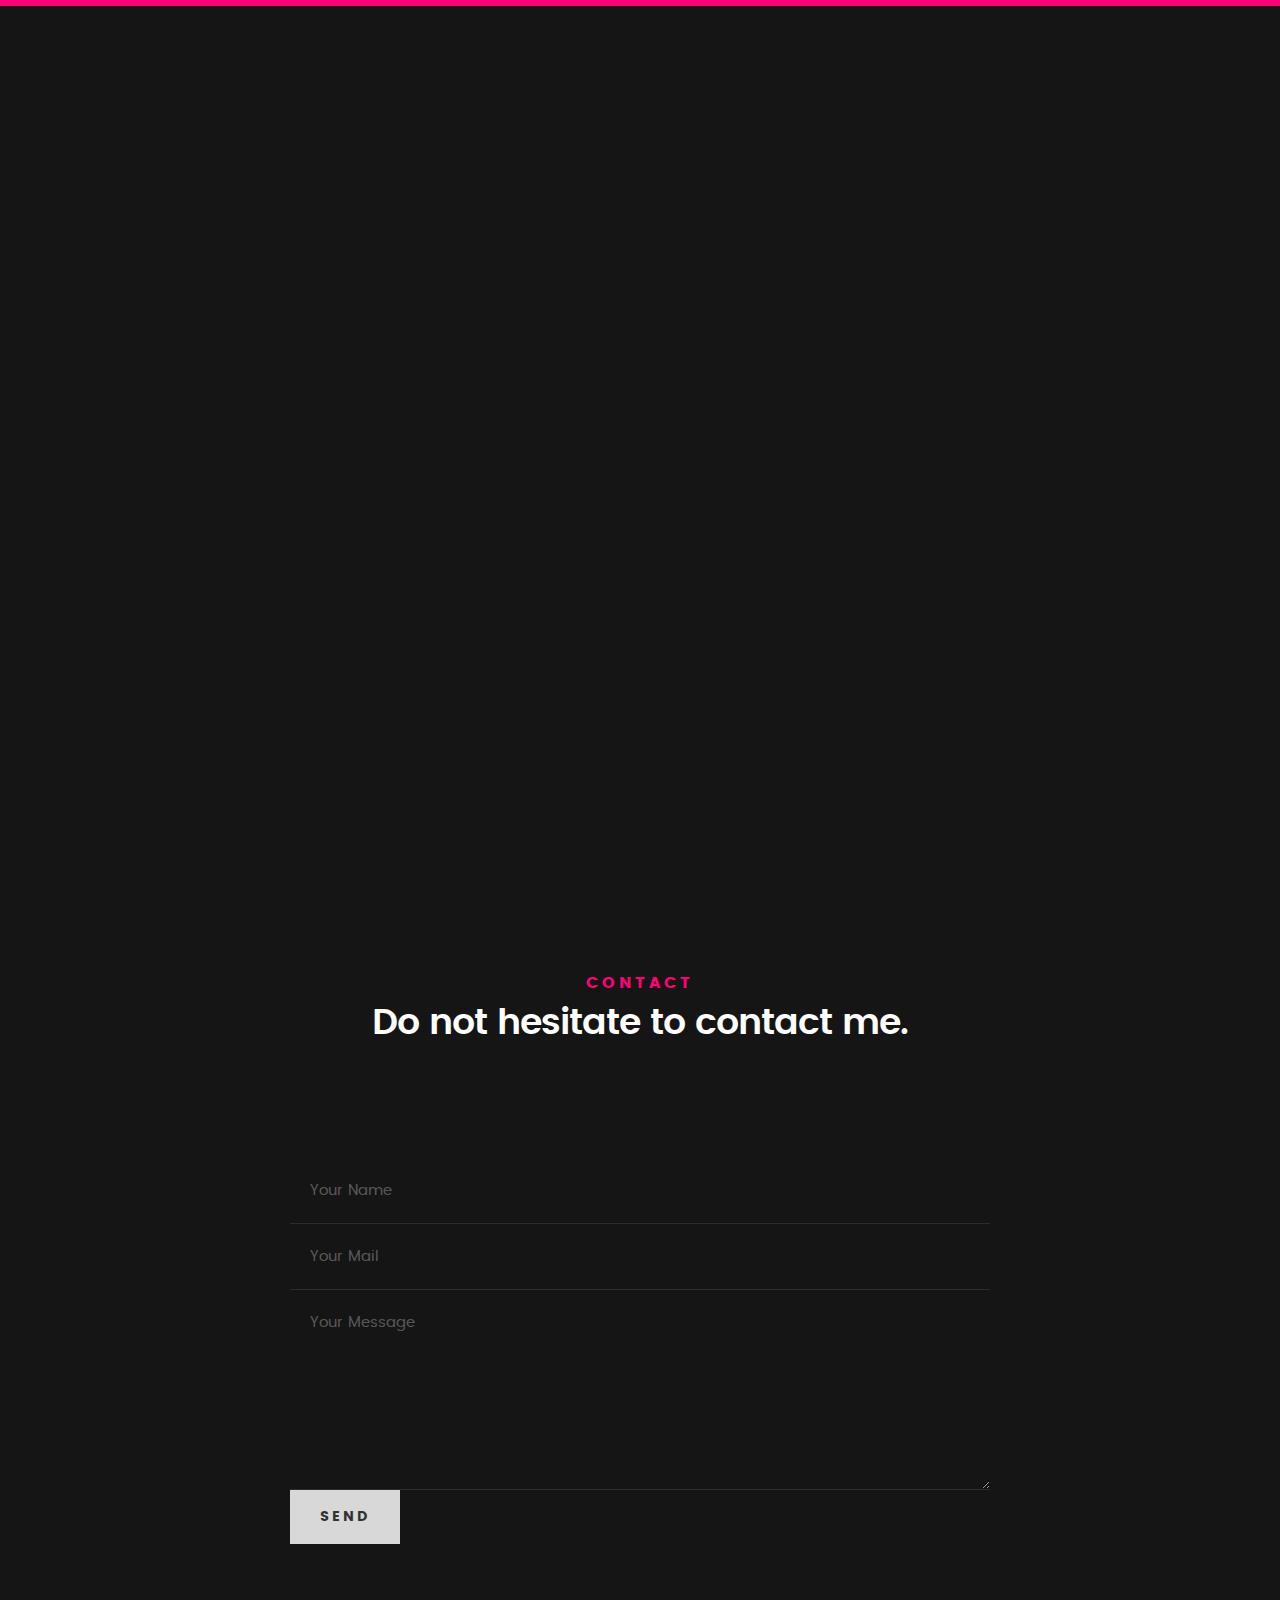
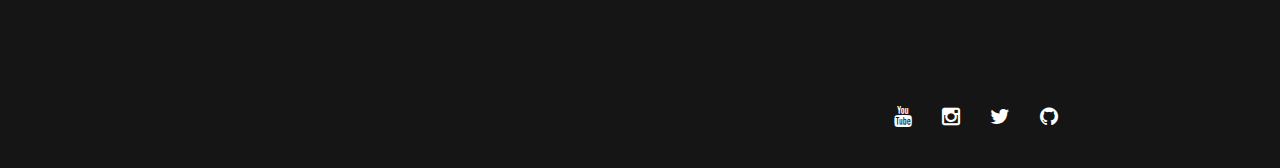
==== code.html @ 68f89b64 "code pade" ====
<!DOCTYPE html>
<!--[if IE 8 ]><html class="no-js oldie ie8" lang="en"> <![endif]-->
<!--[if IE 9 ]><html class="no-js oldie ie9" lang="en"> <![endif]-->
<!--[if (gte IE 9)|!(IE)]><!--><html class="no-js" lang="en"> <!--<![endif]-->
<head>

   <!--- basic page needs
   ================================================== -->
   <meta charset="utf-8">
	<title>Semenov</title>
	<meta name="description" content="">
	<meta name="author" content="">

   <!-- mobile specific metas
   ================================================== -->
	<meta name="viewport" content="width=device-width, initial-scale=1, maximum-scale=1">

 	<!-- CSS
   ================================================== -->
   <link rel="stylesheet" href="css/base.css">
   <link rel="stylesheet" href="css/main.css">
   <link rel="stylesheet" href="css/vendor.css">

   <!-- script
   ================================================== -->
	<script src="js/modernizr.js"></script>
	<script src="js/pace.min.js"></script>

   <!-- favicons
	================================================== -->
	<link rel="icon" type="image/png" href="favicon.png">

</head>

<body id="top">


   <header>
   	<div class="row">

   		<div class="top-bar">
   			<a class="menu-toggle" href="#"><span>Menu</span></a>

	   		<div class="logo">
		         <a href="index.html">Semenov</a>
		      </div>

		   	<nav id="main-nav-wrap">
					<ul class="main-navigation">
						<li><a  href="index.html" title="">Home</a></li>
						<li><a  href="code.html" title="">Code examples</a></li>
					</ul>
				</nav>
   		</div> 

   	</div> 
   </header>  




   <!-- about section
   ================================================== -->
   <section id="about">

   	<div class="row section-intro">
   		<div class="col-twelve">

   			<h5>This is my code examples from github</h5>


   			<div class="intro-info">

               <h3 class="code">
                  <a href="https://github.com/rvsemenov/FlappyBird-my-engine">FlappyBird</a>
               </h3>
               <p class="lead">Simple flappy bird game written with my own engine for ios devices.</p>
   			
               <h2>
               <a href="https://github.com/rvsemenov/bullets_gemo">Bullets demo</a>
               </h2>
               <p class="lead">This is a task to check multithreading and c++ skills.</p>

               <h2>
               <a href="https://github.com/rvsemenov/ArrayDemo">ArrayDemo</a>
               </h2>
               <p class="lead">Array template example.</p>

   			</div>

   		</div>
   	</div> <!-- /section-intro -->


   </section> <!-- /process-->


	<!-- Portfolio Section
   ================================================== -->



	<!-- CTA Section
   ================================================== -->



	<!-- stats Section
   ================================================== -->


   <!-- contact
   ================================================== -->
	<section id="contact">

		<div class="row section-intro">
   		<div class="col-twelve">

   			<h5>Contact</h5>
   			<h1>Do not hesitate to contact me.</h1>



   		</div>
   	</div> <!-- /section-intro -->

   	<div class="row contact-form">

   		<div class="col-twelve">

            <!-- form -->
            <form id="contactform" action="//formspree.io/r.v.semenov@gmail.com" method="POST">

      <input type="text" name="name" placeholder="Your Name">
      <input type="email" name="_replyto" placeholder="Your Mail">
      <textarea name="message" placeholder="Your Message"></textarea>
      <input type="submit" value="Send">
  </form>
 						    <!-- Form End -->

            <!-- contact-warning -->
            <div id="message-warning">
            </div>
            <!-- contact-success -->
      		<div id="message-success">
               <i class="fa fa-check"></i>Your message was sent, thank you!<br>
      		</div>

         </div> <!-- /col-twelve -->

   	</div> <!-- /contact-form -->

   	<div class="row contact-info">




   	</div> <!-- /contact-info -->

	</section> <!-- /contact -->


   <!-- footer
   ================================================== -->

   <footer>
     	<div class="row">
        <div class="col-six tab-full pull-right social">

             			<ul class="footer-social">
        			      
                          
                     <li><a target="_blank"href="https://www.youtube.com/channel/UCQj_zXf1y1R-1qxC_NLIQlQ"><i class="fa fa-youtube"></i></a></li>
                     <li><a target="_blank"href="https://www.instagram.com/__voxel__"><i class="fa fa-instagram"></i></a></li>
        			      <li><a target="_blank"href="https://twitter.com/praporomsk"><i class="fa fa-twitter"></i></a></li>
        			      <li><a target="_blank"href="https://github.com/rvsemenov"><i class="fa fa-github" aria-hidden="true"></i>
</a></li>
        			   </ul>

        	      </div>

	      	<div id="go-top">
		         <a class="smoothscroll" title="Back to Top" href="#top"><i class="fa fa-long-arrow-up"></i></a>
		      </div>

      	</div> <!-- /row -->
   </footer>

   <div id="preloader">
    	<div id="loader"></div>
   </div>

   <!-- Java Script
   ================================================== -->
   <script src="js/jquery-2.1.3.min.js"></script>
   <script src="js/plugins.js"></script>
   <script src="js/main.js"></script>

</body>

</html>
---- css/base.css ----
/**
 * ===================================================================
 *
 *  Kards v1.0 Base Stylesheet
 *  url: styleshout.com
 *  03-01-2016
 *  ------------------------------------------------------------------
 *  TOC:
 *  01. reset
 *  02. basic/base setup styles
 *  03. grid
 *  04. MISC
 *
 * ===================================================================
 */

/**
 * ===================================================================
 * 01. reset - normalize.css v3.0.2 | MIT License | git.io/normalize
 *
 * -------------------------------------------------------------------
 */
html {
	font-family: sans-serif;
	-ms-text-size-adjust: 100%;
	-webkit-text-size-adjust: 100%;
}

body {
	margin: 0;
}

article,
aside,
details,
figcaption,
figure,
footer,
header,
hgroup,
main,
menu,
nav,
section,
summary {
	display: block;
}

audio,
canvas,
progress,
video {
	display: inline-block;
	vertical-align: baseline;
}

audio:not([controls]) {
	display: none;
	height: 0;
}

[hidden],
template {
	display: none;
}

a {
	background: transparent;
}

a:active,
a:hover {
	outline: 0;
}

abbr[title] {
	border-bottom: 1px dotted;
}

b,
strong {
	font-weight: bold;
}

dfn {
	font-style: italic;
}

h1 {
	font-size: 2em;
	margin: 0.67em 0;
}

mark {
	background: #ff0;
	color: #000;
}

small {
	font-size: 80%;
}

sub,
sup {
	font-size: 75%;
	line-height: 0;
	position: relative;
	vertical-align: baseline;
}

sup {
	top: -0.5em;
}

sub {
	bottom: -0.25em;
}

img {
	border: 0;
}

svg:not(:root) {
	overflow: hidden;
}

figure {
	margin: 1em 40px;
}

hr {
	-moz-box-sizing: content-box;
	box-sizing: content-box;
	height: 0;
}

pre {
	overflow: auto;
}

code,
kbd,
pre,
samp {
	font-family: monospace, monospace;
	font-size: 1em;
}

button,
input,
optgroup,
select,
textarea {
	color: inherit;
	font: inherit;
	margin: 0;
}

button {
	overflow: visible;
}

button,
select {
	text-transform: none;
}

button,
html input[type="button"],
input[type="reset"],
input[type="submit"] {
	-webkit-appearance: button;
	cursor: pointer;
}

button[disabled],
html input[disabled] {
	cursor: default;
}

button::-moz-focus-inner,
input::-moz-focus-inner {
	border: 0;
	padding: 0;
}

input {
	line-height: normal;
}

input[type="checkbox"],
input[type="radio"] {
	box-sizing: border-box;
	padding: 0;
}

input[type="number"]::-webkit-inner-spin-button,
input[type="number"]::-webkit-outer-spin-button {
	height: auto;
}

input[type="search"] {
	-webkit-appearance: textfield;
	-moz-box-sizing: content-box;
	-webkit-box-sizing: content-box;
	box-sizing: content-box;
}

input[type="search"]::-webkit-search-cancel-button,
input[type="search"]::-webkit-search-decoration {
	-webkit-appearance: none;
}

fieldset {
	border: 1px solid #c0c0c0;
	margin: 0 2px;
	padding: 0.35em 0.625em 0.75em;
}

legend {
	border: 0;
	padding: 0;
}

textarea {
	overflow: auto;
}

optgroup {
	font-weight: bold;
}

table {
	border-collapse: collapse;
	border-spacing: 0;
}

td,
th {
	padding: 0;
}

/**
 * ===================================================================
 * 02. basic/base setup styles - (_basic.scss)
 *
 * -------------------------------------------------------------------
 */
html {
	font-size: 62.5%;
	box-sizing: border-box;
}

*,
*::before,
*::after {
	box-sizing: inherit;
}

body {
	font-weight: normal;
	line-height: 1;
	text-rendering: optimizeLegibility;
	word-wrap: break-word;
	-webkit-overflow-scrolling: touch;
	-webkit-text-size-adjust: none;
}

body,
input,
button {
	-moz-osx-font-smoothing: grayscale;
	-webkit-font-smoothing: antialiased;
}

/**
 * Media - (_basic.scss)
 * -------------------------------------------------------------------
 */
img,
video {
	max-width: 100%;
	height: auto;
}

/**
 * Typography resets - (_basic.scss)
 * -------------------------------------------------------------------
 */
div,
dl,
dt,
dd,
ul,
ol,
li,
h1,
h2,
h3,
h4,
h5,
h6,
pre,
form,
p,
blockquote,
th,
td {
	margin: 0;
	padding: 0;
}

h1,
h2,
h3,
h4,
h5,
h6 {
	-webkit-font-variant-ligatures: common-ligatures;
	-moz-font-variant-ligatures: common-ligatures;
	font-variant-ligatures: common-ligatures;
	text-rendering: optimizeLegibility;
}

em,
i {
	font-style: italic;
	line-height: inherit;
}

strong,
b {
	font-weight: bold;
	line-height: inherit;
}

small {
	font-size: 60%;
	line-height: inherit;
}

ol,
ul {
	list-style: none;
}

li {
	display: block;
}

/**
 * links - (_basic.scss)
 * -------------------------------------------------------------------
 */
a {
	text-decoration: none;
	line-height: inherit;
}

a img {
	border: none;
}

/**
 * inputs - (_basic.scss)
 * -------------------------------------------------------------------
 */
fieldset {
	margin: 0;
	padding: 0;
}

input[type="email"],
input[type="number"],
input[type="search"],
input[type="text"],
input[type="tel"],
input[type="url"],
input[type="password"],
textarea {
	-webkit-appearance: none;
	-moz-appearance: none;
	-ms-appearance: none;
	-o-appearance: none;
	appearance: none;
}

/**
 * ===================================================================
 * 03. grid - (_grid.scss)
 *
 * -------------------------------------------------------------------
 */
.row {
	width: 94%;
	max-width: 1140px;
	margin: 0 auto;
}

.row:before,
.row:after {
	content: "";
	display: table;
}

.row:after {
	clear: both;
}

.row .row {
	width: auto;
	max-width: none;
	margin-left: -20px;
	margin-right: -20px;
}

[class*="col-"],
.bgrid {
	float: left;
}

[class*="col-"] + [class*="col-"].end {
	float: right;
}

[class*="col-"] {
	padding: 0 20px;
}

.col-one {
	width: 8.33333%;
}

.col-two,
.col-1-6 {
	width: 16.66667%;
}

.col-three,
.col-1-4 {
	width: 25%;
}

.col-four,
.col-1-3 {
	width: 33.33333%;
}

.col-five {
	width: 41.66667%;
}

.col-six,
.col-1-2 {
	width: 50%;
}

.col-seven {
	width: 58.33333%;
}

.col-eight,
.col-2-3 {
	width: 66.66667%;
}

.col-nine,
.col-3-4 {
	width: 75%;
}

.col-ten,
.col-5-6 {
	width: 83.33333%;
}

.col-eleven {
	width: 91.66667%;
}

.col-twelve,
.col-full {
	width: 100%;
        margin-top: 64px;
}


/**
 * small screens - (_grid.scss)
 * ---------------------------------------------------------------
 */
@media screen and (max-width:1024px) {
	.row .row {
		margin-left: -18px;
		margin-right: -18px;
	}

	[class*="col-"] {
		padding: 0 18px;
	}

}

/**
 * tablets - (_grid.scss)
 * ---------------------------------------------------------------
 */
@media screen and (max-width:768px) {
	.row {
		width: auto;
		padding-left: 30px;
		padding-right: 30px;
	}

	.row .row {
		padding-left: 0;
		padding-right: 0;
		margin-left: -15px;
		margin-right: -15px;
	}

	[class*="col-"] {
		padding: 0 15px;
	}

	.tab-1-4 {
		width: 25%;
	}

	.tab-1-3 {
		width: 33.33333%;
	}

	.tab-1-2 {
		width: 50%;
	}

	.tab-2-3 {
		width: 66.66667%;
	}

	.tab-3-4 {
		width: 75%;
	}

	.tab-full {
		width: 100%;
	}

}

/**
 * large mobile devices - (_grid.scss)
 * ---------------------------------------------------------------
 */
@media screen and (max-width:600px) {
	.row {
		padding-left: 25px;
		padding-right: 25px;
	}

	.row .row {
		margin-left: -10px;
		margin-right: -10px;
	}

	[class*="col-"] {
		padding: 0 10px;
	}

	.mob-1-4 {
		width: 25%;
	}

	.mob-1-2 {
		width: 50%;
	}

	.mob-3-4 {
		width: 75%;
	}

	.mob-full {
		width: 100%;
	}

}

/**
 * small mobile devices - (_grid.scss)
 * ---------------------------------------------------------------
 */
@media screen and (max-width:400px) {
	.row .row {
		padding-left: 0;
		padding-right: 0;
		margin-left: 0;
		margin-right: 0;
	}

	[class*="col-"] {
		width: 100% !important;
		float: none !important;
		clear: both !important;
		margin-left: 0;
		margin-right: 0;
		padding: 0;
	}

	[class*="col-"] + [class*="col-"].end {
		float: none;
	}

}

/**
 * ===================================================================
 * block grids - (_grid.scss)
 *
 * -------------------------------------------------------------------
 */
[class*="block-"]:before,
[class*="block-"]:after {
	content: "";
	display: table;
}

[class*="block-"]:after {
	clear: both;
}

.block-1-6 .bgrid {
	width: 16.66667%;
}

.block-1-4 .bgrid {
	width: 25%;
}

.block-1-3 .bgrid {
	width: 33.33333%;
}

.block-1-2 .bgrid {
	width: 50%;
}

/**
 * Clearing for block grid columns. Allow columns with
 * different heights to align properly.
 */
.block-1-6 .bgrid:nth-child(6n+1),
.block-1-4 .bgrid:nth-child(4n+1),
.block-1-3 .bgrid:nth-child(3n+1),
.block-1-2 .bgrid:nth-child(2n+1) {
	clear: both;
}

/**
 * small screens - (_grid.scss)
 * ---------------------------------------------------------------
 */
@media screen and (max-width:1024px) {
	.block-s-1-6 .bgrid {
		width: 16.66667%;
	}

	.block-s-1-4 .bgrid {
		width: 25%;
	}

	.block-s-1-3 .bgrid {
		width: 33.33333%;
	}

	.block-s-1-2 .bgrid {
		width: 50%;
	}

	.block-s-full .bgrid {
		width: 100%;
		clear: both;
	}

	[class*="block-s-"] .bgrid:nth-child(n) {
		clear: none;
	}

	.block-s-1-6 .bgrid:nth-child(6n+1),
	.block-s-1-4 .bgrid:nth-child(4n+1),
	.block-s-1-3 .bgrid:nth-child(3n+1),
	.block-s-1-2 .bgrid:nth-child(2n+1) {
		clear: both;
	}

}

/**
 * tablets - (_grid.scss)
 * ---------------------------------------------------------------
 */
@media screen and (max-width:768px) {
	.block-tab-1-6 .bgrid {
		width: 16.66667%;
	}

	.block-tab-1-4 .bgrid {
		width: 25%;
	}

	.block-tab-1-3 .bgrid {
		width: 33.33333%;
	}

	.block-tab-1-2 .bgrid {
		width: 50%;
	}

	.block-tab-full .bgrid {
		width: 100%;
		clear: both;
	}

	[class*="block-tab-"] .bgrid:nth-child(n) {
		clear: none;
	}

	.block-tab-1-6 .bgrid:nth-child(6n+1),
	.block-tab-1-4 .bgrid:nth-child(4n+1),
	.block-tab-1-3 .bgrid:nth-child(3n+1),
	.block-tab-1-2 .bgrid:nth-child(2n+1) {
		clear: both;
	}

}

/**
 * large mobile devices - (_grid.scss)
 * ---------------------------------------------------------------
 */
@media screen and (max-width:600px) {
	.block-mob-1-6 .bgrid {
		width: 16.66667%;
	}

	.block-mob-1-4 .bgrid {
		width: 25%;
	}

	.block-mob-1-3 .bgrid {
		width: 33.33333%;
	}

	.block-mob-1-2 .bgrid {
		width: 50%;
	}

	.block-mob-full .bgrid {
		width: 100%;
		clear: both;
	}

	[class*="block-mob-"] .bgrid:nth-child(n) {
		clear: none;
	}

	.block-mob-1-6 .bgrid:nth-child(6n+1),
	.block-mob-1-4 .bgrid:nth-child(4n+1),
	.block-mob-1-3 .bgrid:nth-child(3n+1),
	.block-mob-1-2 .bgrid:nth-child(2n+1) {
		clear: both;
	}

}

/**
 * stack on small mobile devices - (_grid.scss)
 * ---------------------------------------------------------------
 */
@media screen and (max-width:400px) {
	.stack .bgrid {
		width: 100% !important;
		float: none !important;
		clear: both !important;
		margin-left: 0;
		margin-right: 0;
	}

}

/**
 * ===================================================================
 * 04. MISC  - (_grid.scss)
 *
 * -------------------------------------------------------------------
 */

/**
 * Clearing - (http://nicolasgallagher.com/micro-clearfix-hack/
 */
.group:before,
.group:after {
	content: "";
	display: table;
}

.group:after {
	clear: both;
}

/**
 * Misc Helper Styles
 */
.hide {
	display: none;
}

.invisible {
	visibility: hidden;
}

.antialiased {
	-webkit-font-smoothing: antialiased;
	-moz-osx-font-smoothing: grayscale;
}

.remove-bottom {
	margin-bottom: 0;
}

.half-bottom {
	margin-bottom: 1.5rem !important;
}

.add-bottom {
	margin-bottom: 3rem !important;
}

.no-border {
	border: none;
}

.full-width {
	width: 100%;
}

.text-center {
	text-align: center;
}

.text-left {
	text-align: left;
}

.text-right {
	text-align: right;
}

.pull-left {
	float: left;
}

.pull-right {
	float: right;
}

.align-center {
	margin-left: auto;
	margin-right: auto;
	text-align: center;
}

/*# sourceMappingURL=base.css.map */
---- css/main.css ----
/**
 * ===================================================================
 *
 *  Kards v1.0 Main Stylesheet
 *  url: styleshout.com
 *  03-01-2016
 *  ------------------------------------------------------------------
 *  TOC:
 *  01. webfonts and iconfonts
 *  02. base style overrides
 *  03. typography & general theme styles
 *  04. preloader
 *  05. forms
 *  06. buttons
 *  07. other components
 *  08. common styles
 *  09. header styles
 *  10. intro
 *  11. about
 *  12. resume
 *  13. portfolio
 *  14. call-to-action section
 *  15. services
 *  16. stats
 *  17. contact
 *  18. footer
 *
 * ===================================================================
 */


/**
 * ===================================================================
 * 01. webfonts and iconfonts - (_document-setup.scss)
 *
 * -------------------------------------------------------------------
 */
@import url("fonts.css");
@import url("font-awesome/css/font-awesome.min.css");
@import url("micons/micons.css");


/**
 * ===================================================================
 * 02. base style overrides - (_document-setup.scss)
 *
 * -------------------------------------------------------------------
 */
html {
	font-size: 10px;
}

@media only screen and (max-width:1024px) {
	html {
		font-size: 9.411764705882353px;
	}
}
@media only screen and (max-width:768px) {
	html {
		font-size: 10px;
	}
}
@media only screen and (max-width:400px) {
	html {
		font-size: 9.411764705882353px;
	}
}

html, body {
	height: 100%;
}
body {
	background: #151515;
	font-family: "lora-regular", serif;
	font-size: 1.7rem;
	line-height: 3rem;
	color: #6e6e6e;
}

/**
 * links - (_document-setup.scss)
 * -------------------------------------------------------------------
 */
a, a:visited {
	color: #000000;
	-moz-transition: all 0.3s ease-in-out;
	-o-transition: all 0.3s ease-in-out;
	-webkit-transition: all 0.3s ease-in-out;
	-ms-transition: all 0.3s ease-in-out;
	transition: all 0.3s ease-in-out;
}
a:hover, a:focus, a:active {
	color: #FF0077;
	outline: 0;
}

/**
 * ===================================================================
 * 03. typography & general theme styles - (_document-setup.scss)
 *
 * -------------------------------------------------------------------
 */
h1, h2, h3, h4, h5, h6, .h01, .h02, .h03, .h04, .h05, .h06 {
	font-family: "poppins-semibold", sans-serif;
	color: #313131;
	font-style: normal;
	text-rendering: optimizeLegibility;
	margin-bottom: 2.1rem;
}
h3, .h03, h4, .h04 {
	margin-bottom: 1.8rem;
}
h5, .h05, h6, .h06 {
	font-family: "poppins-bold";
	margin-bottom: 1.2rem;
}
h1, .h01 {
	font-size: 3.1rem;
	line-height: 1.355;
	letter-spacing: -.1rem;
}
@media only screen and (max-width:600px) {
	h1, .h01 {
		font-size: 2.6rem;
		letter-spacing: -.07rem;
	}
}
h2, .h02 {
	font-size: 2.4rem;
	line-height: 1.25;
}
h3, .h03 {
	font-size: 2rem;
	line-height: 1.5;
}
h4, .h04 {
	font-size: 1.7rem;
	line-height: 1.765;
}
h5, .h05 {
	font-size: 1.4rem;
	line-height: 1.714;
	text-transform: uppercase;
	letter-spacing: .15rem;
}
h6, .h06 {
	font-size: 1.3rem;
	line-height: 1.846;
	text-transform: uppercase;
	letter-spacing: .15rem;
}
p img {
	margin: 0;
}
p.lead {
	font-family: "lora-regular", serif;
	font-size: 2rem;
	line-height: 1.8;
	color: #888888;
}
@media only screen and (max-width:768px) {
	p.lead {
		font-size: 1.7rem;
	}
}
em, i, strong, b {
	font-size: 1.7rem;
	line-height: 3rem;
	font-style: normal;
	font-weight: normal;
}
em, i {
	font-family: "lora-italic", serif;
}
strong, b {
	font-family: "lora-bold", serif;
}
small {
	font-size: 1.2rem;
	line-height: inherit;
}
blockquote {
	margin: 3rem 0;
	padding-left: 4rem;
	position: relative;
}
blockquote:before {
	content: "\201C";
	font-size: 8rem;
	line-height: 0px;
	margin: 0;
	color: #313131;
	font-family: arial, sans-serif;
	position: absolute;
	top: 3rem;
	left: 0;
}
blockquote p {
	font-family: georgia, serif;
	font-style: italic;
	padding: 0;
	font-size: 1.9rem;
	line-height: 1.737;
}
blockquote cite {
	display: block;
	font-size: 1.3rem;
	font-style: normal;
	line-height: 1.616;
}
blockquote cite:before {
	content: "\2014 \0020";
}
blockquote cite a, blockquote cite a:visited {
	color: #888888;
	border: none;
}
abbr {
	font-family: "poppins-bold", serif;
	font-variant: small-caps;
	text-transform: lowercase;
	letter-spacing: .05rem;
	color: #888888;
}
var, kbd, samp, code, pre {
	font-family: Consolas, "Andale Mono", Courier, "Courier New", monospace;
}
pre {
	padding: 2.4rem 3rem 3rem;
	background: #F1F1F1;
}
code {
	font-size: 1.4rem;
	margin: 0 .2rem;
	padding: .3rem .6rem;
	white-space: nowrap;
	background: #F1F1F1;
	border: 1px solid #E1E1E1;
	border-radius: 3px;
}
pre > code {
	display: block;
	white-space: pre;
	line-height: 2;
	padding: 0;
	margin: 0;
}
pre.prettyprint > code {
	border: none;
}
del {
	text-decoration: line-through;
}
abbr[title], dfn[title] {
	border-bottom: 1px dotted;
	cursor: help;
}
mark {
	background: #FFF49B;
	color: #000;
}
hr {
	border: solid #d2d2d2;
	border-width: 1px 0 0;
	clear: both;
	margin: 2.4rem 0 1.5rem;
	height: 0;
}

/**
 * Lists - (_document-setup.scss)
 * -------------------------------------------------------------------
 */
ol {
	list-style: decimal;
}
ul {
	list-style: disc;
}
li {
	display: list-item;
}
ol, ul {
	margin-left: 1.7rem;
}
ul li {
	padding-left: .4rem;
}
ul ul, ul ol, ol ol, ol ul {
	margin: .6rem 0 .6rem 1.7rem;
}
ul.disc li {
	display: list-item;
	list-style: none;
	padding: 0 0 0 .8rem;
	position: relative;
}
ul.disc li::before {
	content: "";
	display: inline-block;
	width: 8px;
	height: 8px;
	border-radius: 50%;
	background: #FF0077;
	position: absolute;
	left: -17px;
	top: 11px;
	vertical-align: middle;
}
dt {
	margin: 0;
	color: #FF0077;
}
dd {
	margin: 0 0 0 2rem;
}

/**
 * tables - (_document-setup.scss)
 * -------------------------------------------------------------------
 */
table {
	border-width: 0;
	width: 100%;
	max-width: 100%;
	font-family: "lora-regular", sans-serif;
}
th, td {
	padding: 1.5rem 3rem;
	text-align: left;
	border-bottom: 1px solid #E8E8E8;
}
th {
	color: #313131;
	font-family: "poppins-bold", sans-serif;
}
td {
	line-height: 1.5;
}
th:first-child, td:first-child {
	padding-left: 0;
}
th:last-child, td:last-child {
	padding-right: 0;
}
.table-responsive {
	overflow-x: auto;
	-webkit-overflow-scrolling: touch;
}

/**
 * Spacing - (_document-setup.scss)
 * -------------------------------------------------------------------
 */
button, .button {
	margin-bottom: 1.2;
}
fieldset {
	margin-bottom: 1.5rem;
}
input,
textarea,
select,
pre,
blockquote,
figure,
table,
p,
ul,
ol,
dl,
form,
.fluid-video-wrapper,
.ss-custom-select {
	margin-bottom: 3rem;
}

/**
 * floated image - (_document-setup.scss)
 * -------------------------------------------------------------------
 */
img.pull-right {
	margin: .9rem 0 0 2.4rem;
}
img.pull-left {
	margin: .9rem 2.4rem 0 0;
}

/**
 * block grid paddings - (_document-setup.scss)
 * -------------------------------------------------------------------
 */
.bgrid {
	padding: 0 20px;
}
@media only screen and (max-width:1024px) {
	.bgrid {
		padding: 0 18px;
	}
}
@media only screen and (max-width:768px) {
	.bgrid {
		padding: 0 15px;
	}
}
@media only screen and (max-width:600px) {
	.bgrid {
		padding: 0 10px;
	}
}
@media only screen and (max-width:400px) {
	.bgrid {
		padding: 0;
	}
}

/**
 * pace.js styles - minimal  - (_document-setup.scss)
 * -------------------------------------------------------------------
 */
.pace {
	-webkit-pointer-events: none;
	pointer-events: none;
	-webkit-user-select: none;
	-moz-user-select: none;
	user-select: none;
}
.pace-inactive {
	display: none;
}
.pace .pace-progress {
	background: #FF0077;
	position: fixed;
	z-index: 900;
	top: 0;
	right: 100%;
	width: 100%;
	height: 6px;
}

/**
 * ===================================================================
 * 04. preloader - (_preloader-1.scss)
 *
 * -------------------------------------------------------------------
 */
#preloader {
	position: fixed;
	top: 0;
	left: 0;
	right: 0;
	bottom: 0;
	background: #151515;
	z-index: 800;
	height: 100%;
	width: 100%;
}
.no-js #preloader, .oldie #preloader {
	display: none;
}
#loader {
	position: absolute;
	left: 50%;
	top: 50%;
	width: 60px;
	height: 60px;
	margin: -30px 0 0 -30px;
	padding: 0;
}
#loader:before {
	content: "";
	border-top: 11px solid rgba(255, 255, 255, 0.1);
	border-right: 11px solid rgba(255, 255, 255, 0.1);
	border-bottom: 11px solid rgba(255, 255, 255, 0.1);
	border-left: 11px solid #FF0077;
	-webkit-animation: load 1.1s infinite linear;
	animation: load 1.1s infinite linear;
	display: block;
	border-radius: 50%;
	width: 60px;
	height: 60px;
}
@-webkit-keyframes load {
	0% {
		-webkit-transform: rotate(0deg);
		transform: rotate(0deg);
	}
	100% {
		-webkit-transform: rotate(360deg);
		transform: rotate(360deg);
	}
}
@keyframes load {
	0% {
		-webkit-transform: rotate(0deg);
		transform: rotate(0deg);
	}
	100% {
		-webkit-transform: rotate(360deg);
		transform: rotate(360deg);
	}
}

/**
 * ===================================================================
 * 05. forms - (_forms.scss)
 *
 * -------------------------------------------------------------------
 */
fieldset {
	border: none;
}
input[type="email"],
input[type="number"],
input[type="search"],
input[type="text"],
input[type="tel"],
input[type="url"],
input[type="password"],
textarea,
select {
	display: block;
	height: 6rem;
	padding: 1.5rem 0;
	border: 0;
	outline: none;
	vertical-align: middle;
	color: #313131;
	font-family: "poppins-regular", sans-serif;
	font-size: 1.5rem;
	line-height: 3rem;
	max-width: 100%;
	background: transparent;
	border-bottom: 1px solid rgba(0, 0, 0, 0.3);
	-moz-transition: all 0.3s ease-in-out;
	-o-transition: all 0.3s ease-in-out;
	-webkit-transition: all 0.3s ease-in-out;
	-ms-transition: all 0.3s ease-in-out;
	transition: all 0.3s ease-in-out;
}
.ss-custom-select {
	position: relative;
	padding: 0;
}
.ss-custom-select select {
	-webkit-appearance: none;
	-moz-appearance: none;
	-ms-appearance: none;
	-o-appearance: none;
	appearance: none;
	text-indent: 0.01px;
	text-overflow: '';
	margin: 0;
	line-height: 3rem;
	vertical-align: middle;
}
.ss-custom-select select option {
	padding-left: 2rem;
	padding-right: 2rem;
}
.ss-custom-select select::-ms-expand {
	display: none;
}
.ss-custom-select::after {
	content: '\f0d7';
	font-family: 'FontAwesome';
	position: absolute;
	top: 50%;
	right: 1.5rem;
	margin-top: -10px;
	bottom: auto;
	width: 20px;
	height: 20px;
	line-height: 20px;
	font-size: 18px;
	text-align: center;
	pointer-events: none;
	color: #252525;
}

/* IE9 and below */
.oldie .ss-custom-select::after {
	display: none;
}
textarea {
	min-height: 25rem;
}
input[type="email"]:focus,
input[type="number"]:focus,
input[type="search"]:focus,
input[type="text"]:focus,
input[type="tel"]:focus,
input[type="url"]:focus,
input[type="password"]:focus,
textarea:focus,
select:focus {
	color: #cc005f;
	border-bottom: 1px solid #FF0077;
}
label, legend {
	font-family: "poppins-bold", sans-serif;
	font-size: 1.4rem;
	margin-bottom: .6rem;
	color: #3b3b3b;
	display: block;
}
input[type="checkbox"], input[type="radio"] {
	display: inline;
}
label > .label-text {
	display: inline-block;
	margin-left: 1rem;
	font-family: "poppins-regular", sans-serif;
	line-height: inherit;
}
label > input[type="checkbox"], label > input[type="radio"] {
	margin: 0;
	position: relative;
	top: .15rem;
}

/**
 * Style Placeholder Text
 * -
 */
::-webkit-input-placeholder {
	color: #a1a1a1;
}
:-moz-placeholder {
	color: #a1a1a1;  /* Firefox 18- */
}
::-moz-placeholder {
	color: #a1a1a1;  /* Firefox 19+ */
}
:-ms-input-placeholder {
	color: #a1a1a1;
}
.placeholder {
	color: #a1a1a1 !important;
}

/**
 * ===================================================================
 * 06. buttons - (_button-essentials.scss)
 *
 * -------------------------------------------------------------------
 */
.button,
a.button,
button,
input[type="submit"],
input[type="reset"],
input[type="button"] {
	display: inline-block;
	font-family: "poppins-bold", sans-serif;
	font-size: 1.4rem;
	text-transform: uppercase;
	letter-spacing: .3rem;
	height: 5.4rem;
	line-height: 5.4rem;
	padding: 0 3rem;
	margin: 0 .3rem 1.2rem 0;
	background: #d8d8d8;
	color: #313131;
	text-decoration: none;
	cursor: pointer;
	text-align: center;
	white-space: nowrap;
	border: none;
	-moz-transition: all 0.3s ease-in-out;
	-o-transition: all 0.3s ease-in-out;
	-webkit-transition: all 0.3s ease-in-out;
	-ms-transition: all 0.3s ease-in-out;
	transition: all 0.3s ease-in-out;
}
.button:hover,
a.button:hover,
button:hover,
input[type="submit"]:hover,
input[type="reset"]:hover,
input[type="button"]:hover,
.button:focus,
button:focus,
input[type="submit"]:focus,
input[type="reset"]:focus,
input[type="button"]:focus {
	background: #bebebe;
	color: #000000;
	outline: 0;
}
.button.button-primary,
a.button.button-primary,
button.button-primary,
input[type="submit"].button-primary,
input[type="reset"].button-primary,
input[type="button"].button-primary {
	background: #313131;
	color: #FFFFFF;
}
.button.button-primary:hover,
a.button.button-primary:hover,
button.button-primary:hover,
input[type="submit"].button-primary:hover,
input[type="reset"].button-primary:hover,
input[type="button"].button-primary:hover,
.button.button-primary:focus,
button.button-primary:focus,
input[type="submit"].button-primary:focus,
input[type="reset"].button-primary:focus,
input[type="button"].button-primary:focus {
	background: #1f1f1f;
}
button.full-width, .button.full-width {
	width: 100%;
	margin-right: 0;
}
button.medium, .button.medium {
	height: 5.7rem !important;
	line-height: 5.7rem !important;
	padding: 0 1.8rem !important;
}
button.large, .button.large {
	height: 6rem !important;
	line-height: 6rem !important;
	padding: 0rem 3rem !important;
}
button.stroke, .button.stroke {
	background: transparent !important;
	border: 3px solid #313131;
	line-height: 4.8rem;
}
button.stroke.medium, .button.stroke.medium {
	line-height: 5.1rem !important;
}
button.stroke.large, .button.stroke.large {
	line-height: 5.4rem !important;
}
button.stroke:hover, .button.stroke:hover {
	border: 3px solid #FF0077;
	color: #FF0077;
}
button::-moz-focus-inner, input::-moz-focus-inner {
	border: 0;
	padding: 0;
}


/**
 * ===================================================================
 * 07. other components - (_others.scss)
 *
 * -------------------------------------------------------------------
 */

/**
 * alert box - (_alert-box.scss)
 * -------------------------------------------------------------------
 */
.alert-box {
	padding: 2.1rem 4rem 2.1rem 3rem;
	position: relative;
	margin-bottom: 3rem;
	border-radius: 3px;
	font-family: "poppins-regular", sans-serif;
	font-size: 1.5rem;
}
.alert-box .close {
	position: absolute;
	right: 1.8rem;
	top: 1.8rem;
	cursor: pointer;
}
.ss-error {
	background-color: #ffd1d2;
	color: #e65153;
}
.ss-success {
	background-color: #c8e675;
	color: #758c36;
}
.ss-info {
	background-color: #d7ecfb;
	color: #4a95cc;
}
.ss-notice {
	background-color: #fff099;
	color: #bba31b;
}

/**
 * additional typo styles - (_additional-typo.scss)
 * -------------------------------------------------------------------
 */

/**
 * drop cap
 */
.drop-cap:first-letter {
	float: left;
	margin: 0;
	padding: 1.5rem .6rem 0 0;
	font-size: 8.4rem;
	font-family: "poppins-bold", sans-serif;
	line-height: 6rem;
	text-indent: 0;
	background: transparent;
	color: #313131;
}

/**
 * line definition style
 */
.lining dt, .lining dd {
	display: inline;
	margin: 0;
}
.lining dt + dt:before, .lining dd + dt:before {
	content: "\A";
	white-space: pre;
}
.lining dd + dd:before {
	content: ", ";
}
.lining dd + dd:before {
	content: ", ";
}
.lining dd:before {
	content: ": ";
	margin-left: -0.2em;
}

/**
 * dictionary definition style
 */
.dictionary-style dt {
	display: inline;
	counter-reset: definitions;
}
.dictionary-style dt + dt:before {
	content: ", ";
	margin-left: -0.2em;
}
.dictionary-style dd {
	display: block;
	counter-increment: definitions;
}
.dictionary-style dd:before {
	content: counter(definitions, decimal) ". ";
}

/**
 * Pull Quotes
 * -----------
 * markup:
 *
 * <aside class="pull-quote">
 *		<blockquote>
 *			<p></p>
 *		</blockquote>
 *	</aside>
 *
 * ---------------------------------------------------------------------
 */
.pull-quote {
	position: relative;
	padding: 2.1rem 3rem 2.1rem 0px;
}
.pull-quote:before, .pull-quote:after {
	height: 1em;
	position: absolute;
	font-size: 8rem;
	font-family: Arial, Sans-Serif;
	color: #333;
}
.pull-quote:before {
	content: "\201C";
	top: 33px;
	left: 0;
}
.pull-quote:after {
	content: '\201D';
	bottom: -33px;
	right: 0;
}
.pull-quote blockquote {
	margin: 0;
}
.pull-quote blockquote:before {
	content: none;
}

/**
 * Stats Tab
 * ---------
 * markup:
 *
 * <ul class="stats-tabs">
 *		<li><a href="#">[value]<em>[name]</em></a></li>
 *	</ul>
 *
 * Extend this object into your markup.
 *
 * ---------------------------------------------------------------------
 */
.stats-tabs {
	padding: 0;
	margin: 3rem 0;
}
.stats-tabs li {
	display: inline-block;
	margin: 0 1.5rem 3rem 0;
	padding: 0 1.5rem 0 0;
	border-right: 1px solid #ccc;
}
.stats-tabs li:last-child {
	margin: 0;
	padding: 0;
	border: none;
}
.stats-tabs li a {
	display: inline-block;
	font-size: 2.5rem;
	font-family: "poppins-bold", sans-serif;
	border: none;
	color: #252525;
}
.stats-tabs li a:hover {
	color: #FF0077;
}
.stats-tabs li a em {
	display: block;
	margin: .6rem 0 0 0;
	font-size: 1.4rem;
	font-family: "poppins-regular", sans-serif;
	color: #888888;
}

/**
 * skillbars - (_skillbars.scss)
 * -------------------------------------------------------------------
 */
.skill-bars {
	list-style: none;
	margin: 6rem 0 3rem;
}
.skill-bars li {
	height: .6rem;
	background: #a1a1a1;
	width: 100%;
	margin-bottom: 6rem;
	padding: 0;
	position: relative;
}
.skill-bars li strong {
	position: absolute;
	left: 0;
	top: -3rem;
	font-family: "poppins-bold", sans-serif;
	color: #313131;
	text-transform: uppercase;
	letter-spacing: .2rem;
	font-size: 1.5rem;
	line-height: 2.4rem;
}
.skill-bars li .progress {
	background: #313131;
	position: relative;
	height: 100%;
}
.skill-bars li .progress span {
	position: absolute;
	right: 0;
	top: -3.6rem;
	display: block;
	font-family: "poppins-regular", sans-serif;
	color: white;
	font-size: 1.1rem;
	line-height: 1;
	background: #313131;
	padding: .6rem .6rem;
	border-radius: 3px;
}
.skill-bars li .progress span::after {
	position: absolute;
	left: 50%;
	bottom: -5px;
	margin-left: -5px;
	border-right: 5px solid transparent;
	border-left: 5px solid transparent;
	border-top: 5px solid #313131;
	content: "";
}

.skill-bars li .percent5   { width: 5%; }
.skill-bars li .percent10  { width: 10%; }
.skill-bars li .percent15  { width: 15%; }
.skill-bars li .percent20  { width: 20%; }
.skill-bars li .percent25  { width: 25%; }
.skill-bars li .percent30  { width: 30%; }
.skill-bars li .percent35  { width: 35%; }
.skill-bars li .percent40  { width: 40%; }
.skill-bars li .percent45  { width: 45%; }
.skill-bars li .percent50  { width: 50%; }
.skill-bars li .percent55  { width: 55%; }
.skill-bars li .percent60  { width: 60%; }
.skill-bars li .percent65  { width: 65%; }
.skill-bars li .percent70  { width: 70%; }
.skill-bars li .percent75  { width: 75%; }
.skill-bars li .percent80  { width: 80%; }
.skill-bars li .percent85  { width: 85%; }
.skill-bars li .percent90  { width: 90%; }
.skill-bars li .percent95  { width: 95%; }
.skill-bars li .percent100 { width: 100%; }


/**
 * ===================================================================
 * 08. common styles (_layout.scss)
 *
 * -------------------------------------------------------------------
 */
.grey-section {
	background: #ebebeb;
}
.grey-section p.lead {
	color: #7d7d7d;
}
.section-intro {
	max-width: 900px;
	margin-left: auto;
	margin-right: auto;
	text-align: center;
	margin-bottom: 3.6rem;
	position: relative;
}
.section-intro h1 {
	font-family: "poppins-semibold", serif;
	font-size: 3.6rem;
	color: #313131;
	line-height: 1.25;
	margin-bottom: 1.2rem;
}
.section-intro h5 {
	color: #FF0077;
	font-size: 1.6rem;
	line-height: 1.875;
	margin-bottom: 0.3rem;
	letter-spacing: .4rem;
}

/**
 * responsive:
 * common styles
 * -------------------------------------------------------------------
 */
@media only screen and (max-width:768px) {
	.section-intro {
		max-width: 650px;
	}
	.section-intro h1 {
		font-size: 3rem;
	}
}
@media only screen and (max-width:600px) {
	.section-intro h1 {
		font-size: 2.6rem;
	}
	.section-intro h5 {
		font-size: 1.5rem;
		letter-spacing: .3rem;
	}
}
@media only screen and (max-width:400px) {
	.section-intro h1 {
		font-size: 2.4rem;
	}
}


/**
 * ===================================================================
 * 09. header styles - (_layout.scss)
 *
 * -------------------------------------------------------------------
 */
header {
	position: fixed;
	width: 100%;
	min-height: 66px;
	z-index: 600;
}
header .row {
	position: relative;
	min-height: 66px;
}
header .top-bar {
	display: block;
	background: #000000;
	min-width: 220px;
	min-height: 66px;
	position: absolute;
	left: 90px;
	top: 0;
}
header .logo {
	float: left;
	margin-left: 20px;
	margin-right: 50px;
	margin-top: 25px;
	position: relative;
}
header .logo a {
	display: block;
	margin: 0;
	padding: 0;
	border: none;
	font: 0/0 a;
	text-shadow: none;
	color: transparent;
	width: 100px;
	height: 15px;
	background: url("../images/logo1.png") no-repeat center;
	background-size: 100px 15px;
}

/**
 * menu toggle - (_layout.css)
 * -------------------------------------------------------------------
 */
.menu-toggle {
	float: left;
	width: 40px;
	height: 40px;
	margin-left: 20px;
	margin-top: 13px;
	display: block;
	position: relative;
}
.menu-toggle span {
	display: block;
	background-color: #FF0077;
	width: 24px;
	height: 3px;
	margin-top: -1.5px;
	font: 0/0 a;
	text-shadow: none;
	color: transparent;
	position: absolute;
	right: 8px;
	top: 50%;
	bottom: auto;
	left: auto;
	-moz-transition: background 0.2s ease-in-out;
	-o-transition: background 0.2s ease-in-out;
	-webkit-transition: background 0.2s ease-in-out;
	-ms-transition: background 0.2s ease-in-out;
	transition: background 0.2s ease-in-out;
}
.menu-toggle span::before, .menu-toggle span::after {
	content: '';
	width: 100%;
	height: 100%;
	background-color: inherit;
	position: absolute;
	left: 0;
	-moz-transition-duration: 0.2s, 0.2s;
	-o-transition-duration: 0.2s, 0.2s;
	-webkit-transition-duration: 0.2s, 0.2s;
	-ms-transition-duration: 0.2s, 0.2s;
	transition-duration: 0.2s, 0.2s;
	-moz-transition-delay: 0.2s, 0s;
	-o-transition-delay: 0.2s, 0s;
	-webkit-transition-delay: 0.2s, 0s;
	-ms-transition-delay: 0.2s, 0s;
	transition-delay: 0.2s, 0s;
}
.menu-toggle span::before {
	top: -8px;
	-moz-transition-property: top, transform;
	-o-transition-property: top, transform;
	-webkit-transition-property: top, transform;
	-ms-transition-property: top, transform;
	transition-property: top, transform;
}
.menu-toggle span::after {
	bottom: -8px;
	-moz-transition-property: bottom, transform;
	-o-transition-property: bottom, transform;
	-webkit-transition-property: bottom, transform;
	-ms-transition-property: bottom, transform;
	transition-property: bottom, transform;
}

/* is clicked */
.menu-toggle.is-clicked span {
	background-color: rgba(255, 0, 119, 0);
}
.menu-toggle.is-clicked span::before, .menu-toggle.is-clicked span::after {
	background-color: #ff0077;
	-moz-transition-delay: 0s, 0.2s;
	-o-transition-delay: 0s, 0.2s;
	-webkit-transition-delay: 0s, 0.2s;
	-ms-transition-delay: 0s, 0.2s;
	transition-delay: 0s, 0.2s;
}
.menu-toggle.is-clicked span::before {
	top: 0;
	-webkit-transform: rotate(45deg);
	-ms-transform: rotate(45deg);
	transform: rotate(45deg);
}
.menu-toggle.is-clicked span::after {
	bottom: 0;
	-webkit-transform: rotate(-45deg);
	-ms-transform: rotate(-45deg);
	transform: rotate(-45deg);
}

/* navigation panel */
#main-nav-wrap {
	display: block;
	width: 100%;
	font-family: "poppins-medium", sans-serif;
	font-size: 1.5rem;
	position: absolute;
	top: 100%;
	left: 0;
}

/* dropdown nav */
.main-navigation {
	background: #000000;
	padding: 24px 30px 42px;
	margin: 0;
	width: 100%;
	height: auto;
	clear: both;
	display: none;
}
.main-navigation > li {
	display: block;
	height: auto;
	text-align: left;
	padding: 0;
}
.main-navigation li a {
	display: block;
	color: #FFFFFF;
	width: auto;
	padding: 15px 0;
	line-height: 16px;
	border: none;
}
.main-navigation li a:hover {
	color: #FF0077;
	padding-left: 1rem;
}
.main-navigation li.current > a {
	background: none;
	color: #FF0077;
}

/**
 * responsive:
 * header styles
 * ---------------------------------------------------------------
 */
@media only screen and (max-width:1024px) {
	header .top-bar {
		left: 60px;
	}
}
@media only screen and (max-width:768px) {
	header .top-bar {
		left: 50px;
	}
}
@media only screen and (max-width:600px) {
	header .top-bar {
		left: 35px;
	}
}
@media only screen and (max-width:400px) {
	header .top-bar {
		left: 25px;
	}
}


/**
 * ===================================================================
 * 10. intro - (_layout.scss)
 *
 * -------------------------------------------------------------------
 */
#intro {
	background: #151515 url(../images/intro-bg.jpg) no-repeat center bottom;
	-webkit-background-size: cover;
	-moz-background-size: cover;
	background-size: cover;
	background-attachment: fixed;
	width: 100%;
	height: 100%;
	min-height: 720px;
	display: table;
	position: relative;
	text-align: center;
}
.intro-overlay {
	position: absolute;
	top: 0;
	left: 0;
	width: 100%;
	height: 100%;
	background: #111111;
	opacity: .85;
}

.intro-content {
	display: table-cell;
	vertical-align: middle;
	text-align: center;
	-webkit-transform: translateY(-2.1rem);
	-ms-transform: translateY(-2.1rem);
	transform: translateY(-2.1rem);
}
.intro-content h1 {
	color: #FFFFFF;
	font-family: "poppins-medium", sans-serif;
	font-size: 8.4rem;
	line-height: 1.071;
	max-width: 900px;
	margin-top: 0;
	margin-bottom: .6rem;
	margin-left: auto;
	margin-right: auto;
	text-shadow: 0 0 20px rgba(0, 0, 0, 0.5);
}
.intro-content h5 {
	color: #cc005f;
	font-family: "poppins-bold", sans-serif;
	font-size: 2.3rem;
	line-height: 1.565;
	margin-bottom: 0;
	text-transform: uppercase;
	letter-spacing: .3rem;
	text-shadow: 0 0 6px rgba(0, 0, 0, 0.2);
}
.intro-content .intro-position {
	font-family: "lora-regular", serif;
	font-size: 1.7rem;
	line-height: 2.4rem;
	text-transform: uppercase;
	letter-spacing: .2rem;
	color: #FFFFFF;
	text-shadow: 0 0 6px rgba(0, 0, 0, 0.2);
}
.intro-content .intro-position span {
	display: inline-block;
}
.intro-content .intro-position span::after {
	content: "|";
	text-align: center;
	display: inline-block;
	padding: 0 8px 0 14px;
	color: rgba(255, 255, 255, 0.3);
}
.intro-content .intro-position span:first-child::before {
	content: "|";
	text-align: center;
	display: inline-block;
	padding: 0 14px 0 8px;
	color: rgba(255, 255, 255, 0.3);
}
.intro-content .button {
	color: #FFFFFF !important;
	border-color: rgba(255, 255, 255, 0.3);
	height: 6rem !important;
	line-height: 5.4rem !important;
	padding: 0 3.5rem 0 3rem !important;
	margin-top: .6rem;
	font-size: 1.3rem;
	text-transform: uppercase;
	letter-spacing: .25rem;
}
.intro-content .button:hover, .intro-content .button:focus {
	border-color: #cc005f;
}
.intro-content .button::after {
	display: inline-block;
	content: "\f107";
	font-family: fontAwesome;
	font-size: 1.6rem;
	line-height: inherit;
	text-align: center;
	position: relative;
	left: 1.2rem;
}

.intro-social {
	display: block;
	position: absolute;
	width: 100%;
	left: 0;
	bottom: 7.2rem;
	font-size: 3.3rem;
	margin: 0;
	padding: 0;
}
.intro-social li {
	display: inline-block;
	margin: 0 20px;
	padding: 0;
}
.intro-social li a, .intro-social li a:visited {
	color: #FFFFFF;
}
.intro-social li a:hover, .intro-social li a:focus {
	color: #cc005f;
}

/**
 * responsive:
 * Intro
 * ---------------------------------------------------------------
 */
@media only screen and (max-width:1024px) {
	.intro-content h1 {
		font-size: 7.6rem;
	}
	.intro-social {
		font-size: 3rem;
	}
	.intro-social li {
		margin: 0 15px;
	}
}
@media only screen and (max-width:768px) {
	#intro {
		min-height: 660px;
	}
	.intro-content h1 {
		font-size: 5.2rem;
	}
	.intro-content h5 {
		font-size: 1.8rem;
	}
	.intro-content .intro-position {
		font-size: 1.3rem;
	}
	.intro-social {
		font-size: 2.5rem;
	}
	.intro-social li {
		margin: 0 10px;
	}
}
@media only screen and (max-width:600px) {
	#intro {
		min-height: 600px;
	}
	.intro-content h1 {
		font-size: 4.6rem;
		margin-bottom: .6rem;
	}
	.intro-content h5 {
		font-size: 1.5rem;
		margin-bottom: .3rem;
		letter-spacing: .2rem;
	}
	.intro-content .intro-position {
		font-size: 1.2rem;
	}
	.intro-content .intro-position span {
		padding: 0 .6rem;
	}
	.intro-content .intro-position span::before, .intro-content .intro-position span::after {
		display: none !important;
	}
	.intro-social {
		font-size: 2.4rem;
	}
}


/**
 * ===================================================================
 * 11. about - (_layout.scss)
 *
 * -------------------------------------------------------------------
 */
#about {
	background: #FFFFFF;
	padding-top: 12rem;
	padding-bottom: 15rem;
}
#about .section-intro {
	margin-bottom: 3rem;
}

.intro-info {
	margin-top: 4.2rem;
	margin-right: -30px;
	margin-left: -30px
}
.intro-info img {
	height: 20rem;
	width: 20rem;
	border-radius: 100%;
	margin: 0rem 5 0 50;
	float: left;
	margin-right: 30px;
}
.intro-info .lead {
	text-align: left;
	padding-left: 15rem;
	color: black;
}

.about-content {
	position: relative;
	text-align: left;
	max-width: 850px;
	margin-bottom: 3.6rem;
}
.about-content h3 {
	font-family: "poppins-bold", sans-serif;
	font-size: 1.8rem;
	text-transform: uppercase;
	letter-spacing: .25rem;
}
.about-content .info-list {
	list-style: none;
	margin-left: 0;
}
.about-content .info-list li {
	padding: 0 0 1.5rem 0;
	margin-bottom: .6rem;
}
.about-content .info-list li strong {
	font-family: "poppins-bold", sans-serif;
	color: #313131;
	text-transform: uppercase;
	letter-spacing: .2rem;
	font-size: 1.5rem;
	line-height: 3rem;
}
.about-content .info-list li span {
	display: block;
	font-family: "poppins-regular", sans-serif;
	color: #888888;
	font-size: 1.5rem;
	line-height: 1;
}
.about-content .skill-bars {
	margin-top: 6rem;
}

.button-section {
	text-align: center;
}
.button-section .button {
	width: 250px;
}
.button-section [class*="col-"] .button:first-child {
	margin-right: 4rem;
}

/**
 * responsive:
 * about
 * -------------------------------------------------------------------
 */
@media only screen and (max-width:1024px) {
	.intro-info {
		margin-right: 0;
		margin-left: 0;
	}
}
@media only screen and (max-width:768px) {
	.intro-info img {
		height: 7.8rem;
		width: 7.8rem;
	}
	.intro-info .lead {
		padding-left: 11rem;
	}
	.about-content h3 {
		text-align: center;
	}
	.about-content .info-list, .about-content .skill-bars {
		margin-bottom: 4.2rem;
	}
	.button-section .button {
		width: 100%;
		margin-bottom: 3rem;
	}
	.button-section [class*="col-"] .button:first-child {
		margin-right: 0;
	}
}
@media only screen and (max-width:600px) {
	.intro-info {
		text-align: center;
		margin-top: 3rem;
	}
	.intro-info img {
		height: 6.6rem;
		width: 6.6rem;
		float: none;
		display: inline-block;
	}
	.intro-info .lead {
		padding-left: 0;
		text-align: center;
	}
}

/**
 * ===================================================================
 * 12. resume - (_layout.scss)
 *
 * -------------------------------------------------------------------
 */
#resume {
	padding-top: 12rem;
	padding-bottom: 12rem;
}

#resume .resume-header {
	text-align: center;
}
#resume .resume-header h2 {
	color: #FF0077;
}

#resume .resume-timeline {
	max-width: 980px;
}
#resume .timeline-wrap {
	position: relative;
	margin-top: 1.5rem;
	margin-bottom: 6rem;
}
#resume .timeline-wrap::before {
	content: "";
	display: block;
	width: 1px;
	height: 100%;
	background: rgba(0, 0, 0, 0.1);
	position: absolute;
	left: 35%;
	top: 0;
}
#resume .timeline-block {
	position: relative;
	padding-top: 1.5rem;
}
#resume .timeline-ico {
	height: 4.8rem;
	width: 4.8rem;
	line-height: 4.8rem;
	background: #313131;
	border-radius: 50%;
	text-align: center;
	color: #FFFFFF;
	position: absolute;
	left: 35%;
	top: .9rem;
	margin-left: -2.4rem;
}
#resume .timeline-ico i {
	position: relative;
	left: .05rem;
	top: .2rem;
}

#resume .timeline-header {
	float: left;
	width: 35%;
	padding-right: 90px;
	text-align: right;
}
#resume .timeline-header h3 {
	margin-bottom: 0;
}
#resume .timeline-header p {
	font-family: "poppins-regular", sans-serif;
	font-size: 1.6rem;
	color: #888888;
}
#resume .timeline-content {
	margin-left: 35%;
	padding-left: 60px;
}
#resume .timeline-content h4 {
	position: relative;
	padding-bottom: 1.8rem;
}
#resume .timeline-content h4::after {
	content: "";
	display: block;
	height: 3px;
	width: 50px;
	background: rgba(0, 0, 0, 0.2);
	position: absolute;
	left: 0;
	bottom: 0;
}

/**
 * responsive:
 * resume
 * -------------------------------------------------------------------
 */
@media only screen and (max-width:1024px) {
	#resume .timeline-header {
		padding-right: 50px;
	}
	#resume .timeline-header h3 {
		font-size: 1.8rem;
	}
	#resume .timeline-header p {
		font-size: 1.4rem;
	}
	#resume .timeline-content {
		padding-left: 50px;
	}
}
@media only screen and (max-width:768px) {
	#resume .timeline-wrap::before {
		left: 2.4rem;
	}
	#resume .timeline-ico {
		left: 2.4rem;
	}
	#resume .timeline-header {
		float: none;
		width: auto;
		padding-right: 15px;
		text-align: left;
	}
	#resume .timeline-header h3 {
		font-size: 2rem;
	}
	#resume .timeline-header p {
		font-size: 1.5rem;
		margin-bottom: 1.5rem;
	}
	#resume .timeline-content {
		margin: 0;
	}
	#resume .timeline-content h4 {
		padding-bottom: 0;
		padding-top: 2.1rem;
		margin-bottom: .6rem;
		font-size: 1.7rem;
	}
	#resume .timeline-content h4::after {
		bottom: auto;
		top: 0;
	}
	#resume .timeline-header, #resume .timeline-content {
		padding-left: 7rem;
	}
}
@media only screen and (max-width:480px) {
	#resume .resume-header h2 {
		font-size: 2.2rem;
	}
	#resume .timeline-wrap::before {
		left: 1.8rem;
	}
	#resume .timeline-ico {
		height: 3.6rem;
		width: 3.6rem;
		line-height: 3.6rem;
		left: 1.8rem;
		margin-left: -1.8rem;
		font-size: 1.5rem;
	}
	#resume .timeline-header, #resume .timeline-content {
		padding-left: 5.5rem;
	}
}


/**
 * ===================================================================
 * 13. portfolio - (_layout.scss)
 *
 * -------------------------------------------------------------------
 */

/**
 * Popup Modal - (_layout.scss)
 * ------------------------------------------------------------------
 */
.popup-modal {
	max-width: 550px;
	background: #FFFFFF;
	position: relative;
	margin: 0 auto;
}
.popup-modal .media {
	position: relative;
}
.popup-modal img {
	vertical-align: bottom;
}
.popup-modal .description-box {
	padding: 1.8rem 3.6rem 3rem;
}
.popup-modal .description-box h4 {
	font-family: "poppins-bold", sans-serif;
	font-size: 1.5rem;
	line-height: 2.4rem;
	margin-bottom: .6rem;
}
.popup-modal .description-box p {
	font-family: "poppins-regular", sans-serif;
	font-size: 1.4rem;
	line-height: 2.4rem;
	margin-bottom: 12px;
}
.popup-modal .categories {
	font-family: "poppins-bold", sans-serif;
	font-size: 1.1rem;
	line-height: 1.8rem;
	text-transform: uppercase;
	letter-spacing: .1rem;
	display: block;
	text-align: left;
	color: rgba(0, 0, 0, 0.5);
}
.popup-modal .link-box {
	width: 100%;
	overflow: hidden;
	background: #000000;
}
.popup-modal .link-box a {
	font-family: "poppins-bold", sans-serif;
	font-size: 1.2rem;
	line-height: 6rem;
	color: #FFFFFF;
	text-transform: uppercase;
	letter-spacing: 3px;
	cursor: pointer;
	display: block;
	text-align: center;
	float: left;
	width: 50%;
	-moz-transition: all 0.3s ease-in-out;
	-o-transition: all 0.3s ease-in-out;
	-webkit-transition: all 0.3s ease-in-out;
	-ms-transition: all 0.3s ease-in-out;
	transition: all 0.3s ease-in-out;
}
.popup-modal .link-box a:first-child {
	border-right: 1px solid rgba(200, 200, 200, 0.1);
}
.popup-modal .link-box a:hover {
	background: #cc005f;
	border: none;
}
@media only screen and (max-width:600px) {
	.popup-modal {
		width: auto;
		margin: 0 20px;
	}
}

/**
 * transition effect for modal popup - (_layout.scss)
 * ------------------------------------------------------------------
 */

/* overlay at start */
.mfp-fade.mfp-bg {
	opacity: 0;
	-moz-transition: all 0.3s ease-in-out;
	-o-transition: all 0.3s ease-in-out;
	-webkit-transition: all 0.3s ease-in-out;
	-ms-transition: all 0.3s ease-in-out;
	transition: all 0.3s ease-in-out;
}

/* overlay animate in */
.mfp-fade.mfp-bg.mfp-ready {
	opacity: .9;
}

/* overlay animate out */
.mfp-fade.mfp-bg.mfp-removing {
	opacity: 0;
}

/* content at start */
.mfp-fade.mfp-wrap .mfp-content {
	opacity: 0;
	-webkit-transform: translateY(-100%);
	-ms-transform: translateY(-100%);
	transform: translateY(-100%);
	-moz-transition: all 0.3s ease-in-out;
	-o-transition: all 0.3s ease-in-out;
	-webkit-transition: all 0.3s ease-in-out;
	-ms-transition: all 0.3s ease-in-out;
	transition: all 0.3s ease-in-out;
}

/* content animate in */
.mfp-fade.mfp-wrap.mfp-ready .mfp-content {
	opacity: 1;
	-webkit-transform: translateY(0);
	-ms-transform: translateY(0);
	transform: translateY(0);
}

/* content animate out */
.mfp-fade.mfp-wrap.mfp-removing .mfp-content {
	opacity: 0;
	-webkit-transform: translateY(-100%);
	-ms-transform: translateY(-100%);
	transform: translateY(-100%);
}

/**
 * ===================================================================
 * 14. call-to-action section - (_layout.scss)
 *
 * -------------------------------------------------------------------
 */


/**
 * section ads - (_layout.scss)
 * -------------------------------------------------------------------
 */
.section-ads h2 {
	position: relative;
	padding-bottom: 2.1rem;
}
.section-ads h2::after {
	content: "";
	display: block;
	height: 3px;
	width: 80px;
	background: rgba(0, 0, 0, 0.2);
	position: absolute;
	left: 50%;
	bottom: 0;
	margin-left: -40px;
}
.section-ads h2 a, .section-ads h2 a:visited {
	color: #313131;
}
.section-ads span {
	color: #3F0D39;
}

/**
 * responsive:
 * cta
 * -------------------------------------------------------------------
 */
@media only screen and (max-width:650px) {
	.cta-content {
		max-width: 650px;
	}
	.cta-content h2 {
		font-size: 2.4rem;
	}
}


/**
 * ===================================================================
 * 15. services - (_layout.scss)
 *
 * -------------------------------------------------------------------
 */
#services {
	background: #313131 url(../images/bg.jpg) no-repeat center;
	-webkit-background-size: cover;
	-moz-background-size: cover;
	background-size: cover;
	padding-top: 12rem;
	padding-bottom: 12rem;
	color: white;
	position: relative;
}
#services .overlay {
	position: absolute;
	top: 0;
	left: 0;
	width: 100%;
	height: 100%;
	background: #151515;
	opacity: .9;
}

#services .section-intro {
	margin-bottom: 1.8rem;
}

#services .section-intro h1 {
	color: white;
}
#services .section-intro h5 {
	color: #FF0077;
}
#services .section-intro p {
	color: rgba(255, 255, 255, 0.7);
}
.services-content {
	max-width: 1200px;
}
.services-list {
	margin-top: 1.2rem;
	text-align: center;
}
.services-list .service {
	margin-bottom: 1.2rem;
	padding: 0 30px;
}
.services-list .icon {
	display: inline-block;
	margin-bottom: 2.1rem;
}
.services-list .icon i {
	font-size: 5.4rem;
	color: #FF0077;
}
.services-list h3 {
	color: #FFFFFF;
}
.services-list .desc {
	color: rgba(255, 255, 255, 0.6);
}

/* pagination */
.owl-pagination {
	text-align: center;
	width: 100%;
	margin: .6rem 0 0;
}
.owl-theme .owl-controls .owl-page {
	display: inline-block;
}
.owl-theme .owl-controls .owl-page span {
	display: block;
	width: 1.2rem;
	height: 1.2rem;
	margin: 1.2rem .8rem 0 .8rem;
	border-radius: 50%;
	display: inline-block;
	background: #FFFFFF;
}
.owl-theme .owl-controls .owl-page.active span {
	background: #FF0077;
}


/**
 * ===================================================================
 * 16. stats - (_layout.scss)
 *
 * -------------------------------------------------------------------
 */
#stats {
	background: #990047;
	padding-top: 7.2rem;
	padding-bottom: 6rem;
	text-align: center;
}
#stats .row {
	max-width: 1440px;
}
#stats .stat {
	border-left: 1px solid rgba(255, 255, 255, 0.12);
	min-height: 17.4rem;
}
#stats .stat:first-child {
	border: none;
}
#stats .icon-part i {
	font-size: 4.8rem;
	color: #000000;
}
#stats .stat-count {
	color: #FFFFFF;
	font-size: 3.6rem;
	margin-top: 1.2rem;
	margin-bottom: 0;
	font-family: "poppins-medium", sans-serif;
	color: white;
}
#stats .stat-title {
	color: rgba(255, 255, 255, 0.5);
}

/**
 * responsive:
 * stats
 * -------------------------------------------------------------------
 */
@media only screen and (max-width:1024px) {
	#stats .stat:nth-child(n) {
		border-left: 1px solid rgba(255, 255, 255, 0.12);
		padding-bottom: 1.5rem;
	}
	#stats .stat:nth-child(3n+1) {
		border: none;
	}
}
@media only screen and (max-width:768px) {
	#stats .stat:nth-child(n) {
		border-left: 1px solid rgba(255, 255, 255, 0.12);
	}
	#stats .stat:nth-child(2n+1) {
		border: none;
	}
}
@media only screen and (max-width:600px) {
	#stats .stat:nth-child(n) {
		border: none;
	}
}


/**
 * ===================================================================
 * 17. contact - (_layout.scss)
 *
 * -------------------------------------------------------------------
 */
#contact {
	background: #151515;
	padding-top: 12rem;
	padding-bottom: 7.2rem;
}
#contact .section-intro h1 {
	color: white;
}
#contact .section-intro h5 {
	color: #FF0077;
}
#contact .section-intro p {
	color: rgba(255, 255, 255, 0.7);
}

/* contact form */
.contact-form {
	max-width: 740px;
}

.contact-form ::-webkit-input-placeholder {
	color: rgba(255, 255, 255, 0.3);
}
.contact-form :-moz-placeholder {
	color: white;  /* Firefox 18- */
}
.contact-form ::-moz-placeholder {
	color:white;  /* Firefox 19+ */
}
.contact-form :-ms-input-placeholder {
	color: white;
}
.contact-form .placeholder {
	color: white !important;
}

#contact form {
	margin-top: 0;
	margin-bottom: 3rem;
}
#contact form .form-field {
	position: relative;
}
#contact form .form-field:before, #contact form .form-field:after {
	content: "";
	display: table;
}
#contact form .form-field:after {
	clear: both;
}
#contact form .form-field label {
	font-family: "poppins-bold", sans-serif;
	font-size: 1.1rem;
	line-height: 2.4rem;
	position: absolute;
	bottom: -1.2rem;
	right: .6rem;
	text-transform: uppercase;
	letter-spacing: .1rem;
	padding: 0 2rem;
	margin: 0;
	color: #FFFFFF;
	background: #FF0077;
}
#contact form .form-field label::after {
	position: absolute;
	left: -5px;
	top: 50%;
	margin-top: -6px;
	border-top: 5px solid transparent;
	border-bottom: 5px solid transparent;
	border-right: 5px solid #FF0077;
	content: "";
}
#contact input[type="text"],
#contact input[type="password"],
#contact input[type="email"],
#contact textarea {
	width: 100%;
	color: rgba(255, 255, 255, 0.7);
	margin-bottom: 0;
	border: none;
	border-bottom: 1px solid rgba(255, 255, 255, 0.1);
}
#contact input[type="text"],
#contact input[type="password"],
#contact input[type="email"] {
	height: 6.6rem;
	padding: 1.8rem 2rem;
}
#contact input[type="text"]:focus,
#contact input[type="password"]:focus,
#contact input[type="email"]:focus {
	border-color: #FF0077;
	color: #FFFFFF;
}
#contact textarea {
	min-height: 20rem;
	padding: 1.8rem 2rem;
}
#contact textarea:focus {
	border-color: #FF0077;
	color: #FFFFFF;
}
#contact button.submitform {
	font-size: 1.5rem;
	display: block;
	letter-spacing: .2rem;
	height: 6.6rem;
	line-height: 6.6rem;
	padding: 0 3rem;
	margin-top: 4.8rem;
	width: 100%;
	background: #FF0077;
	color: #FFFFFF;
}
#contact button.submitform:hover, #contact button.submitform:focus {
	background: #cc005f;
}
#message-warning, #message-success {
	display: none;
	background: #0d0d0d;
	border-radius: 3px;
	padding: 3rem;
	margin-bottom: 3.6rem;
	width: 100%;
}
#message-warning {
	color: #fa0003;
}
#message-success {
	color: #FF0077;
}
#message-warning i, #message-success i {
	margin-right: 10px;
}

/* form loader */
#submit-loader {
	display: none;
	position: relative;
	left: 0;
	top: 1.8rem;
	width: 100%;
	text-align: center;
}
#submit-loader .text-loader {
	display: none;
	font-family: "poppins-bold", sans-serif;
	color: #FFFFFF;
	letter-spacing: .3rem;
	text-transform: uppercase;
}
.oldie #submit-loader .s-loader {
	display: none;
}
.oldie #submit-loader .text-loader {
	display: block;
}
.contact-info {
	margin: 4.8rem auto 0;
	font-family: "poppins-regular", sans-serif;
	font-size: 1.5rem;
	text-align: center;
}
.contact-info .collapse {
	padding: 0;
}
.contact-info .icon {
	margin-bottom: 2.1rem;
}
.contact-info .icon i {
	font-size: 4.2rem;
	color: #FFFFFF;
}
.contact-info h5 {
	color: #FF0077;
}


/**
 * loader animation - (_layout.scss)
 * ---------------------------------------------------------------
 */
.s-loader {
	margin: 1.2rem auto 3rem;
	width: 70px;
	text-align: center;
	-webkit-transform: translateX(0.45rem);
	-ms-transform: translateX(0.45rem);
	transform: translateX(0.45rem);
}
.s-loader > div {
	width: 1rem;
	height: 1rem;
	background-color: #FFFFFF;
	border-radius: 100%;
	display: inline-block;
	margin-right: .9rem;
	-webkit-animation: sk-bouncedelay 1.4s infinite ease-in-out both;
	animation: sk-bouncedelay 1.4s infinite ease-in-out both;
}
.s-loader .bounce1 {
	-webkit-animation-delay: -0.32s;
	animation-delay: -0.32s;
}
.s-loader .bounce2 {
	-webkit-animation-delay: -0.16s;
	animation-delay: -0.16s;
}
@-webkit-keyframes sk-bouncedelay {
	0%, 80%, 100% {
		-webkit-transform: scale(0);
		-ms-transform: scale(0);
		transform: scale(0);
	}
	40% {
		-webkit-transform: scale(1);
		-ms-transform: scale(1);
		transform: scale(1);
	}
}
@keyframes sk-bouncedelay {
	0%, 80%, 100% {
		-webkit-transform: scale(0);
		-ms-transform: scale(0);
		transform: scale(0);
	}
	40% {
		-webkit-transform: scale(1);
		-ms-transform: scale(1);
		transform: scale(1);
	}
}


/**
 * ===================================================================
 * 18. footer - (_layout.scss)
 *
 * -------------------------------------------------------------------
 */
footer {
	padding-bottom: 3rem;
	font-size: 1.4rem;
	font-family: "poppins-regular", sans-serif;
}
footer a, footer a:visited {
	color: #FFFFFF;
}
footer a:hover, footer a:focus {
	color: #FF0077;
}
footer .row {
	max-width: 900px;
}
footer .social {
	text-align: right;
}
footer .footer-social {
	display: inline-block;
	font-size: 2.1rem;
	margin: 0;
	padding: 0;
	position: relative;
	top: -.3rem;
}
footer .footer-social li {
	display: inline-block;
	margin: 0 12px;
	padding: 0;
}
footer .footer-social li a {
	color: #FFFFFF;
}
footer .copyright span {
	display: inline-block;
}
footer .copyright span::after {
	content: "|";
	display: inline-block;
	padding: 0 1rem 0 1.2rem;
	color: rgba(255, 255, 255, 0.1);
}
footer .copyright span:last-child::after {
	display: none;
}

/**
 * responsive:
 * footer
 * -------------------------------------------------------------------
 */
@media only screen and (max-width:768px) {
	footer {
		text-align: center;
	}
	footer .social {
		display: block;
		width: 100%;
		text-align: center;
		margin-bottom: 1.5rem;
	}
	footer .copyright span {
		display: block;
	}
	footer .copyright span::after {
		display: none;
	}
}

/**
 * go to top - (_layout.scss)
 * -------------------------------------------------------------------
 */
#go-top {
	position: fixed;
	bottom: 0;
	right: 0;
	z-index: 600;
	display: none;
}
#go-top a {
	text-decoration: none;
	border: 0 none;
	display: block;
	height: 6.6rem;
	width: 6rem;
	line-height: 6.6rem;
	text-align: center;
	background: #cc005f;
	color: #FFFFFF;
	text-align: center;
	text-transform: uppercase;
	-moz-transition: all 0.3s ease-in-out;
	-o-transition: all 0.3s ease-in-out;
	-webkit-transition: all 0.3s ease-in-out;
	-ms-transition: all 0.3s ease-in-out;
	transition: all 0.3s ease-in-out;
}
#go-top a i {
	font-size: 1.6rem;
	line-height: inherit;
}
#go-top a:hover {
	background: #000000;
}

/*# sourceMappingURL=main.css.map */
---- css/vendor.css ----
/**
 * =================================================================== 
 *
 *  Kards v1.0 Vendor/Third Party CSS 
 *  url: styleshout.com
 *  03-01-2016
 *  ------------------------------------------------------------------
 *  TOC:
 *  01. Core Owl Carousel CSS File
 *  02. Magnific Popup CSS
 *
 * =================================================================== 
 */

/* 
 *  01. Core Owl Carousel CSS File
 *	 v1.3.3
 */

/* clearfix */
.owl-carousel .owl-wrapper:after {
	content: ".";
	display: block;
	clear: both;
	visibility: hidden;
	line-height: 0;
	height: 0;
}

/* display none until init */
.owl-carousel {
	display: none;
	position: relative;
	width: 100%;
	-ms-touch-action: pan-y;
}
.owl-carousel .owl-wrapper {
	display: none;
	position: relative;
	-webkit-transform: translate3d(0px, 0px, 0px);
}
.owl-carousel .owl-wrapper-outer {
	overflow: hidden;
	position: relative;
	width: 100%;
}
.owl-carousel .owl-wrapper-outer.autoHeight {
	-webkit-transition: height 500ms ease-in-out;
	-moz-transition: height 500ms ease-in-out;
	-ms-transition: height 500ms ease-in-out;
	-o-transition: height 500ms ease-in-out;
	transition: height 500ms ease-in-out;
}
.owl-carousel .owl-item {
	float: left;
}
.owl-controls .owl-page, .owl-controls .owl-buttons div {
	cursor: pointer;
}
.owl-controls {
	-webkit-user-select: none;
	-khtml-user-select: none;
	-moz-user-select: none;
	-ms-user-select: none;
	user-select: none;
	-webkit-tap-highlight-color: transparent;
}

/* mouse grab icon */
.grabbing {
	cursor: url(grabbing.png) 8 8, move;
}

/* fix */
.owl-carousel .owl-wrapper, .owl-carousel .owl-item {
	-webkit-backface-visibility: hidden;
	-moz-backface-visibility: hidden;
	-ms-backface-visibility: hidden;
	-webkit-transform: translate3d(0, 0, 0);
	-moz-transform: translate3d(0, 0, 0);
	-ms-transform: translate3d(0, 0, 0);
}

/* 
 *  Owl Carousel CSS3 Transitions 
 *  v1.3.2
 */
.owl-origin {
	-webkit-perspective: 1200px;
	-webkit-perspective-origin-x: 50%;
	-webkit-perspective-origin-y: 50%;
	-moz-perspective: 1200px;
	-moz-perspective-origin-x: 50%;
	-moz-perspective-origin-y: 50%;
	perspective: 1200px;
}

/* fade */
.owl-fade-out {
	z-index: 10;
	-webkit-animation: fadeOut .7s both ease;
	-moz-animation: fadeOut .7s both ease;
	animation: fadeOut .7s both ease;
}
.owl-fade-in {
	-webkit-animation: fadeIn .7s both ease;
	-moz-animation: fadeIn .7s both ease;
	animation: fadeIn .7s both ease;
}

/* backSlide */
.owl-backSlide-out {
	-webkit-animation: backSlideOut 1s both ease;
	-moz-animation: backSlideOut 1s both ease;
	animation: backSlideOut 1s both ease;
}
.owl-backSlide-in {
	-webkit-animation: backSlideIn 1s both ease;
	-moz-animation: backSlideIn 1s both ease;
	animation: backSlideIn 1s both ease;
}

/* goDown */
.owl-goDown-out {
	-webkit-animation: scaleToFade .7s ease both;
	-moz-animation: scaleToFade .7s ease both;
	animation: scaleToFade .7s ease both;
}
.owl-goDown-in {
	-webkit-animation: goDown .6s ease both;
	-moz-animation: goDown .6s ease both;
	animation: goDown .6s ease both;
}

/* scaleUp */
.owl-fadeUp-in {
	-webkit-animation: scaleUpFrom .5s ease both;
	-moz-animation: scaleUpFrom .5s ease both;
	animation: scaleUpFrom .5s ease both;
}
.owl-fadeUp-out {
	-webkit-animation: scaleUpTo .5s ease both;
	-moz-animation: scaleUpTo .5s ease both;
	animation: scaleUpTo .5s ease both;
}

/* Keyframes */

/*empty*/
@-webkit-keyframes empty {
	0% {
		opacity: 1;
	}
}
@-moz-keyframes empty {
	0% {
		opacity: 1;
	}
}
@keyframes empty {
	0% {
		opacity: 1;
	}
}
@-webkit-keyframes fadeIn {
	0% {
		opacity: 0;
	}
	100% {
		opacity: 1;
	}
}
@-moz-keyframes fadeIn {
	0% {
		opacity: 0;
	}
	100% {
		opacity: 1;
	}
}
@keyframes fadeIn {
	0% {
		opacity: 0;
	}
	100% {
		opacity: 1;
	}
}
@-webkit-keyframes fadeOut {
	0% {
		opacity: 1;
	}
	100% {
		opacity: 0;
	}
}
@-moz-keyframes fadeOut {
	0% {
		opacity: 1;
	}
	100% {
		opacity: 0;
	}
}
@keyframes fadeOut {
	0% {
		opacity: 1;
	}
	100% {
		opacity: 0;
	}
}
@-webkit-keyframes backSlideOut {
	25% {
		opacity: .5;
		-webkit-transform: translateZ(-500px);
	}
	75% {
		opacity: .5;
		-webkit-transform: translateZ(-500px) translateX(-200%);
	}
	100% {
		opacity: .5;
		-webkit-transform: translateZ(-500px) translateX(-200%);
	}
}
@-moz-keyframes backSlideOut {
	25% {
		opacity: .5;
		-moz-transform: translateZ(-500px);
	}
	75% {
		opacity: .5;
		-moz-transform: translateZ(-500px) translateX(-200%);
	}
	100% {
		opacity: .5;
		-moz-transform: translateZ(-500px) translateX(-200%);
	}
}
@keyframes backSlideOut {
	25% {
		opacity: .5;
		transform: translateZ(-500px);
	}
	75% {
		opacity: .5;
		transform: translateZ(-500px) translateX(-200%);
	}
	100% {
		opacity: .5;
		transform: translateZ(-500px) translateX(-200%);
	}
}
@-webkit-keyframes backSlideIn {
	0%, 25% {
		opacity: .5;
		-webkit-transform: translateZ(-500px) translateX(200%);
	}
	75% {
		opacity: .5;
		-webkit-transform: translateZ(-500px);
	}
	100% {
		opacity: 1;
		-webkit-transform: translateZ(0) translateX(0);
	}
}
@-moz-keyframes backSlideIn {
	0%, 25% {
		opacity: .5;
		-moz-transform: translateZ(-500px) translateX(200%);
	}
	75% {
		opacity: .5;
		-moz-transform: translateZ(-500px);
	}
	100% {
		opacity: 1;
		-moz-transform: translateZ(0) translateX(0);
	}
}
@keyframes backSlideIn {
	0%, 25% {
		opacity: .5;
		transform: translateZ(-500px) translateX(200%);
	}
	75% {
		opacity: .5;
		transform: translateZ(-500px);
	}
	100% {
		opacity: 1;
		transform: translateZ(0) translateX(0);
	}
}
@-webkit-keyframes scaleToFade {
	to {
		opacity: 0;
		-webkit-transform: scale(0.8);
	}
}
@-moz-keyframes scaleToFade {
	to {
		opacity: 0;
		-moz-transform: scale(0.8);
	}
}
@keyframes scaleToFade {
	to {
		opacity: 0;
		transform: scale(0.8);
	}
}
@-webkit-keyframes goDown {
	from {
		-webkit-transform: translateY(-100%);
	}
}
@-moz-keyframes goDown {
	from {
		-moz-transform: translateY(-100%);
	}
}
@keyframes goDown {
	from {
		transform: translateY(-100%);
	}
}
@-webkit-keyframes scaleUpFrom {
	from {
		opacity: 0;
		-webkit-transform: scale(1.5);
	}
}
@-moz-keyframes scaleUpFrom {
	from {
		opacity: 0;
		-moz-transform: scale(1.5);
	}
}
@keyframes scaleUpFrom {
	from {
		opacity: 0;
		transform: scale(1.5);
	}
}
@-webkit-keyframes scaleUpTo {
	to {
		opacity: 0;
		-webkit-transform: scale(1.5);
	}
}
@-moz-keyframes scaleUpTo {
	to {
		opacity: 0;
		-moz-transform: scale(1.5);
	}
}
@keyframes scaleUpTo {
	to {
		opacity: 0;
		transform: scale(1.5);
	}
}


/* 
 *  02. Magnific Popup CSS
 */
.mfp-bg {
	top: 0;
	left: 0;
	width: 100%;
	height: 100%;
	z-index: 1042;
	overflow: hidden;
	position: fixed;
	background: #0b0b0b;
	opacity: 0.8;
	filter: alpha(opacity=80);
}
.mfp-wrap {
	top: 0;
	left: 0;
	width: 100%;
	height: 100%;
	z-index: 1043;
	position: fixed;
	outline: none !important;
	-webkit-backface-visibility: hidden;
}
.mfp-container {
	text-align: center;
	position: absolute;
	width: 100%;
	height: 100%;
	left: 0;
	top: 0;
	padding: 0 8px;
	-webkit-box-sizing: border-box;
	-moz-box-sizing: border-box;
	box-sizing: border-box;
}
.mfp-container:before {
	content: '';
	display: inline-block;
	height: 100%;
	vertical-align: middle;
}
.mfp-align-top .mfp-container:before {
	display: none;
}
.mfp-content {
	position: relative;
	display: inline-block;
	vertical-align: middle;
	margin: 0 auto;
	text-align: left;
	z-index: 1045;
}
.mfp-inline-holder .mfp-content, .mfp-ajax-holder .mfp-content {
	width: 100%;
	cursor: auto;
}
.mfp-ajax-cur {
	cursor: progress;
}
.mfp-zoom-out-cur, .mfp-zoom-out-cur .mfp-image-holder .mfp-close {
	cursor: -moz-zoom-out;
	cursor: -webkit-zoom-out;
	cursor: zoom-out;
}
.mfp-zoom {
	cursor: pointer;
	cursor: -webkit-zoom-in;
	cursor: -moz-zoom-in;
	cursor: zoom-in;
}
.mfp-auto-cursor .mfp-content {
	cursor: auto;
}
.mfp-close, .mfp-arrow, .mfp-preloader, .mfp-counter {
	-webkit-user-select: none;
	-moz-user-select: none;
	user-select: none;
}
.mfp-loading.mfp-figure {
	display: none;
}
.mfp-hide {
	display: none !important;
}
.mfp-preloader {
	color: #CCC;
	position: absolute;
	top: 50%;
	width: auto;
	text-align: center;
	margin-top: -0.8em;
	left: 8px;
	right: 8px;
	z-index: 1044;
}
.mfp-preloader a {
	color: #CCC;
}
.mfp-preloader a:hover {
	color: #FFF;
}
.mfp-s-ready .mfp-preloader {
	display: none;
}
.mfp-s-error .mfp-content {
	display: none;
}
button.mfp-close, button.mfp-arrow {
	overflow: visible;
	cursor: pointer;
	background: transparent;
	border: 0;
	-webkit-appearance: none;
	display: block;
	outline: none;
	padding: 0;
	z-index: 1046;
	-webkit-box-shadow: none;
	box-shadow: none;
}
button::-moz-focus-inner {
	padding: 0;
	border: 0;
}
.mfp-close {
	width: 44px;
	height: 44px;
	line-height: 44px;
	position: absolute;
	right: 0;
	top: 0;
	text-decoration: none;
	text-align: center;
	opacity: 0.65;
	filter: alpha(opacity=65);
	padding: 0 0 18px 10px;
	color: #FFF;
	font-style: normal;
	font-size: 28px;
	font-family: Arial, Baskerville, monospace;
}
.mfp-close:hover, .mfp-close:focus {
	opacity: 1;
	filter: alpha(opacity=100);
}
.mfp-close:active {
	top: 1px;
}
.mfp-close-btn-in .mfp-close {
	color: #333;
}
.mfp-image-holder .mfp-close, .mfp-iframe-holder .mfp-close {
	color: #FFF;
	right: -6px;
	text-align: right;
	padding-right: 6px;
	width: 100%;
}
.mfp-counter {
	position: absolute;
	top: 0;
	right: 0;
	color: #CCC;
	font-size: 12px;
	line-height: 18px;
	white-space: nowrap;
}
.mfp-arrow {
	position: absolute;
	opacity: 0.65;
	filter: alpha(opacity=65);
	margin: 0;
	top: 50%;
	margin-top: -55px;
	padding: 0;
	width: 90px;
	height: 110px;
	-webkit-tap-highlight-color: transparent;
}
.mfp-arrow:active {
	margin-top: -54px;
}
.mfp-arrow:hover, .mfp-arrow:focus {
	opacity: 1;
	filter: alpha(opacity=100);
}
.mfp-arrow:before, .mfp-arrow:after, .mfp-arrow .mfp-b, .mfp-arrow .mfp-a {
	content: '';
	display: block;
	width: 0;
	height: 0;
	position: absolute;
	left: 0;
	top: 0;
	margin-top: 35px;
	margin-left: 35px;
	border: medium inset transparent;
}
.mfp-arrow:after, .mfp-arrow .mfp-a {
	border-top-width: 13px;
	border-bottom-width: 13px;
	top: 8px;
}
.mfp-arrow:before, .mfp-arrow .mfp-b {
	border-top-width: 21px;
	border-bottom-width: 21px;
	opacity: 0.7;
}
.mfp-arrow-left {
	left: 0;
}
.mfp-arrow-left:after, .mfp-arrow-left .mfp-a {
	border-right: 17px solid #FFF;
	margin-left: 31px;
}
.mfp-arrow-left:before, .mfp-arrow-left .mfp-b {
	margin-left: 25px;
	border-right: 27px solid #3F3F3F;
}
.mfp-arrow-right {
	right: 0;
}
.mfp-arrow-right:after, .mfp-arrow-right .mfp-a {
	border-left: 17px solid #FFF;
	margin-left: 39px;
}
.mfp-arrow-right:before, .mfp-arrow-right .mfp-b {
	border-left: 27px solid #3F3F3F;
}
.mfp-iframe-holder {
	padding-top: 40px;
	padding-bottom: 40px;
}
.mfp-iframe-holder .mfp-content {
	line-height: 0;
	width: 100%;
	max-width: 900px;
}
.mfp-iframe-holder .mfp-close {
	top: -40px;
}
.mfp-iframe-scaler {
	width: 100%;
	height: 0;
	overflow: hidden;
	padding-top: 56.25%;
}
.mfp-iframe-scaler iframe {
	position: absolute;
	display: block;
	top: 0;
	left: 0;
	width: 100%;
	height: 100%;
	box-shadow: 0 0 8px rgba(0, 0, 0, 0.6);
	background: #000;
}

/* Main image in popup */
img.mfp-img {
	width: auto;
	max-width: 100%;
	height: auto;
	display: block;
	line-height: 0;
	-webkit-box-sizing: border-box;
	-moz-box-sizing: border-box;
	box-sizing: border-box;
	padding: 40px 0 40px;
	margin: 0 auto;
}

/* The shadow behind the image */
.mfp-figure {
	line-height: 0;
}
.mfp-figure:after {
	content: '';
	position: absolute;
	left: 0;
	top: 40px;
	bottom: 40px;
	display: block;
	right: 0;
	width: auto;
	height: auto;
	z-index: -1;
	box-shadow: 0 0 8px rgba(0, 0, 0, 0.6);
	background: #444;
}
.mfp-figure small {
	color: #BDBDBD;
	display: block;
	font-size: 12px;
	line-height: 14px;
}
.mfp-figure figure {
	margin: 0;
}
.mfp-bottom-bar {
	margin-top: -36px;
	position: absolute;
	top: 100%;
	left: 0;
	width: 100%;
	cursor: auto;
}
.mfp-title {
	text-align: left;
	line-height: 18px;
	color: #F3F3F3;
	word-wrap: break-word;
	padding-right: 36px;
}
.mfp-image-holder .mfp-content {
	max-width: 100%;
}
.mfp-gallery .mfp-image-holder .mfp-figure {
	cursor: pointer;
}
@media screen and (max-width:800px) and (orientation:landscape), screen and (max-height:300px) {

	/**
	     * Remove all paddings around the image on small screen
	     */
	.mfp-img-mobile .mfp-image-holder {
		padding-left: 0;
		padding-right: 0;
	}
	.mfp-img-mobile img.mfp-img {
		padding: 0;
	}
	.mfp-img-mobile .mfp-figure:after {
		top: 0;
		bottom: 0;
	}
	.mfp-img-mobile .mfp-figure small {
		display: inline;
		margin-left: 5px;
	}
	.mfp-img-mobile .mfp-bottom-bar {
		background: rgba(0, 0, 0, 0.6);
		bottom: 0;
		margin: 0;
		top: auto;
		padding: 3px 5px;
		position: fixed;
		-webkit-box-sizing: border-box;
		-moz-box-sizing: border-box;
		box-sizing: border-box;
	}
	.mfp-img-mobile .mfp-bottom-bar:empty {
		padding: 0;
	}
	.mfp-img-mobile .mfp-counter {
		right: 5px;
		top: 3px;
	}
	.mfp-img-mobile .mfp-close {
		top: 0;
		right: 0;
		width: 35px;
		height: 35px;
		line-height: 35px;
		background: rgba(0, 0, 0, 0.6);
		position: fixed;
		text-align: center;
		padding: 0;
	}
}
@media all and (max-width:900px) {
	.mfp-arrow {
		-webkit-transform: scale(0.75);
		transform: scale(0.75);
	}
	.mfp-arrow-left {
		-webkit-transform-origin: 0;
		transform-origin: 0;
	}
	.mfp-arrow-right {
		-webkit-transform-origin: 100%;
		transform-origin: 100%;
	}
	.mfp-container {
		padding-left: 6px;
		padding-right: 6px;
	}
}
.mfp-ie7 .mfp-img {
	padding: 0;
}
.mfp-ie7 .mfp-bottom-bar {
	width: 600px;
	left: 50%;
	margin-left: -300px;
	margin-top: 5px;
	padding-bottom: 5px;
}
.mfp-ie7 .mfp-container {
	padding: 0;
}
.mfp-ie7 .mfp-content {
	padding-top: 44px;
}
.mfp-ie7 .mfp-close {
	top: 0;
	right: 0;
	padding-top: 0;
}

/*# sourceMappingURL=vendor.css.map */
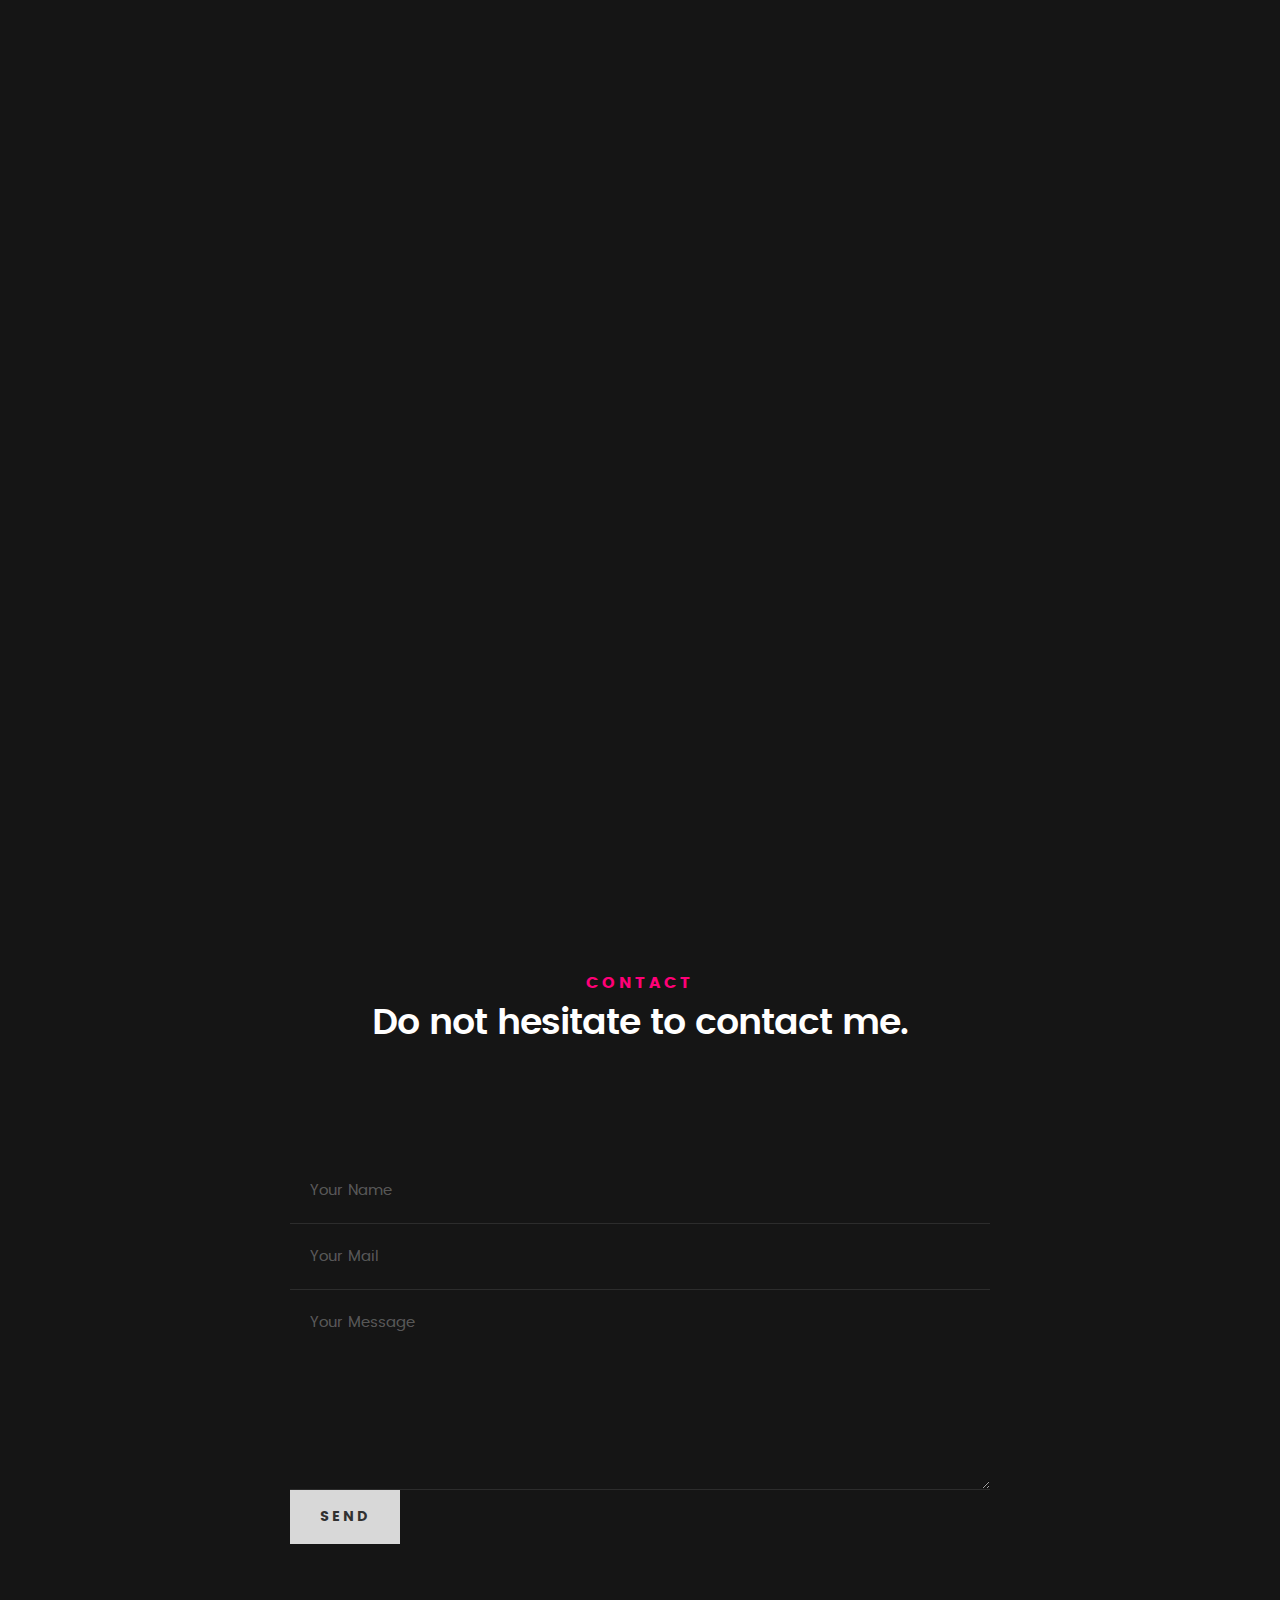
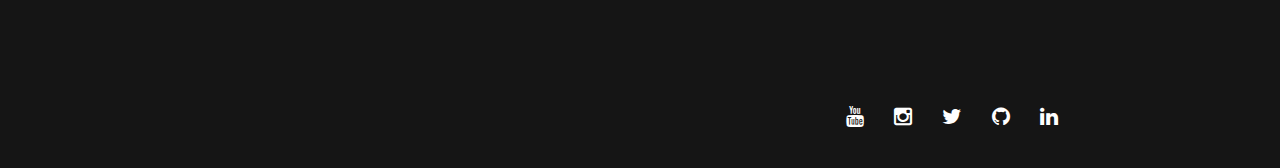
==== commit 2573644e: "added linkedin account" ====
--- a/code.html
+++ b/code.html
@@ -173,8 +173,8 @@
                      <li><a target="_blank"href="https://www.youtube.com/channel/UCQj_zXf1y1R-1qxC_NLIQlQ"><i class="fa fa-youtube"></i></a></li>
                      <li><a target="_blank"href="https://www.instagram.com/__voxel__"><i class="fa fa-instagram"></i></a></li>
         			      <li><a target="_blank"href="https://twitter.com/praporomsk"><i class="fa fa-twitter"></i></a></li>
-        			      <li><a target="_blank"href="https://github.com/rvsemenov"><i class="fa fa-github" aria-hidden="true"></i>
-</a></li>
+        			      <li><a target="_blank"href="https://github.com/rvsemenov"><i class="fa fa-github" aria-hidden="true"></i></a></li>
+                     <li><a target="_blank"href="https://ru.linkedin.com/pub/roman-semenov/62/792/441"><i class="fa fa-linkedin"></i></a></li>
         			   </ul>
 
         	      </div>
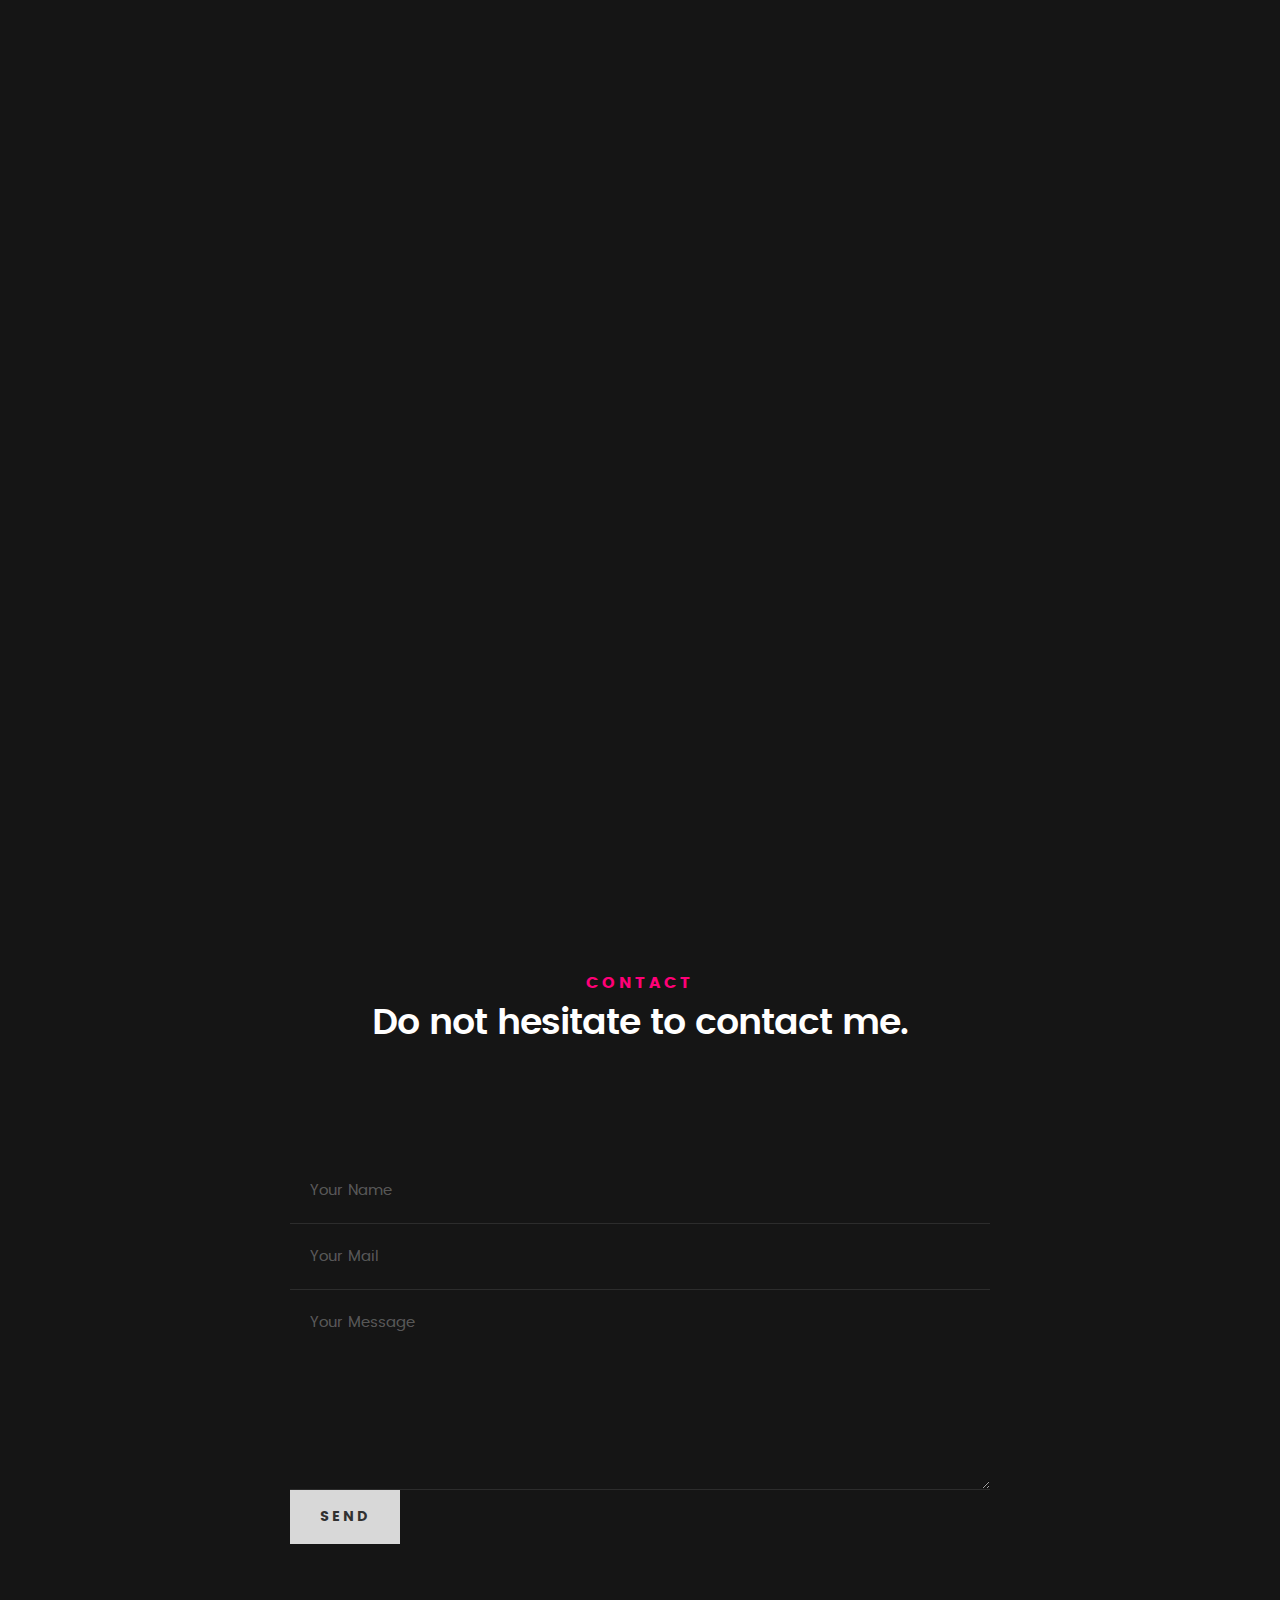
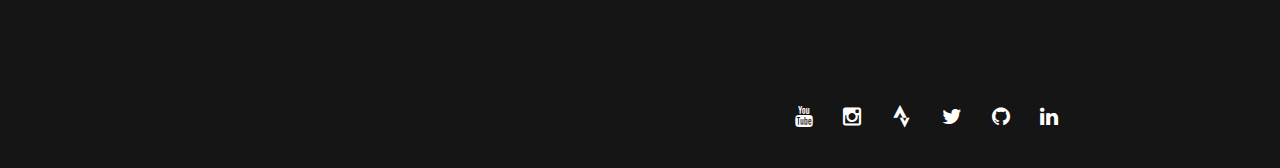
==== commit 1c38dc97: "added starva and facebook links" ====
--- a/code.html
+++ b/code.html
@@ -172,7 +172,8 @@
                           
                      <li><a target="_blank"href="https://www.youtube.com/channel/UCQj_zXf1y1R-1qxC_NLIQlQ"><i class="fa fa-youtube"></i></a></li>
                      <li><a target="_blank"href="https://www.instagram.com/__voxel__"><i class="fa fa-instagram"></i></a></li>
-        			      <li><a target="_blank"href="https://twitter.com/praporomsk"><i class="fa fa-twitter"></i></a></li>
+                     <li><a target="_blank"href="https://www.strava.com/athletes/16772014"><i class="fa fa-strava"></i></a></li>
+                     <li><a target="_blank"href="https://twitter.com/praporomsk"><i class="fa fa-twitter"></i></a></li>
         			      <li><a target="_blank"href="https://github.com/rvsemenov"><i class="fa fa-github" aria-hidden="true"></i></a></li>
                      <li><a target="_blank"href="https://ru.linkedin.com/pub/roman-semenov/62/792/441"><i class="fa fa-linkedin"></i></a></li>
         			   </ul>
